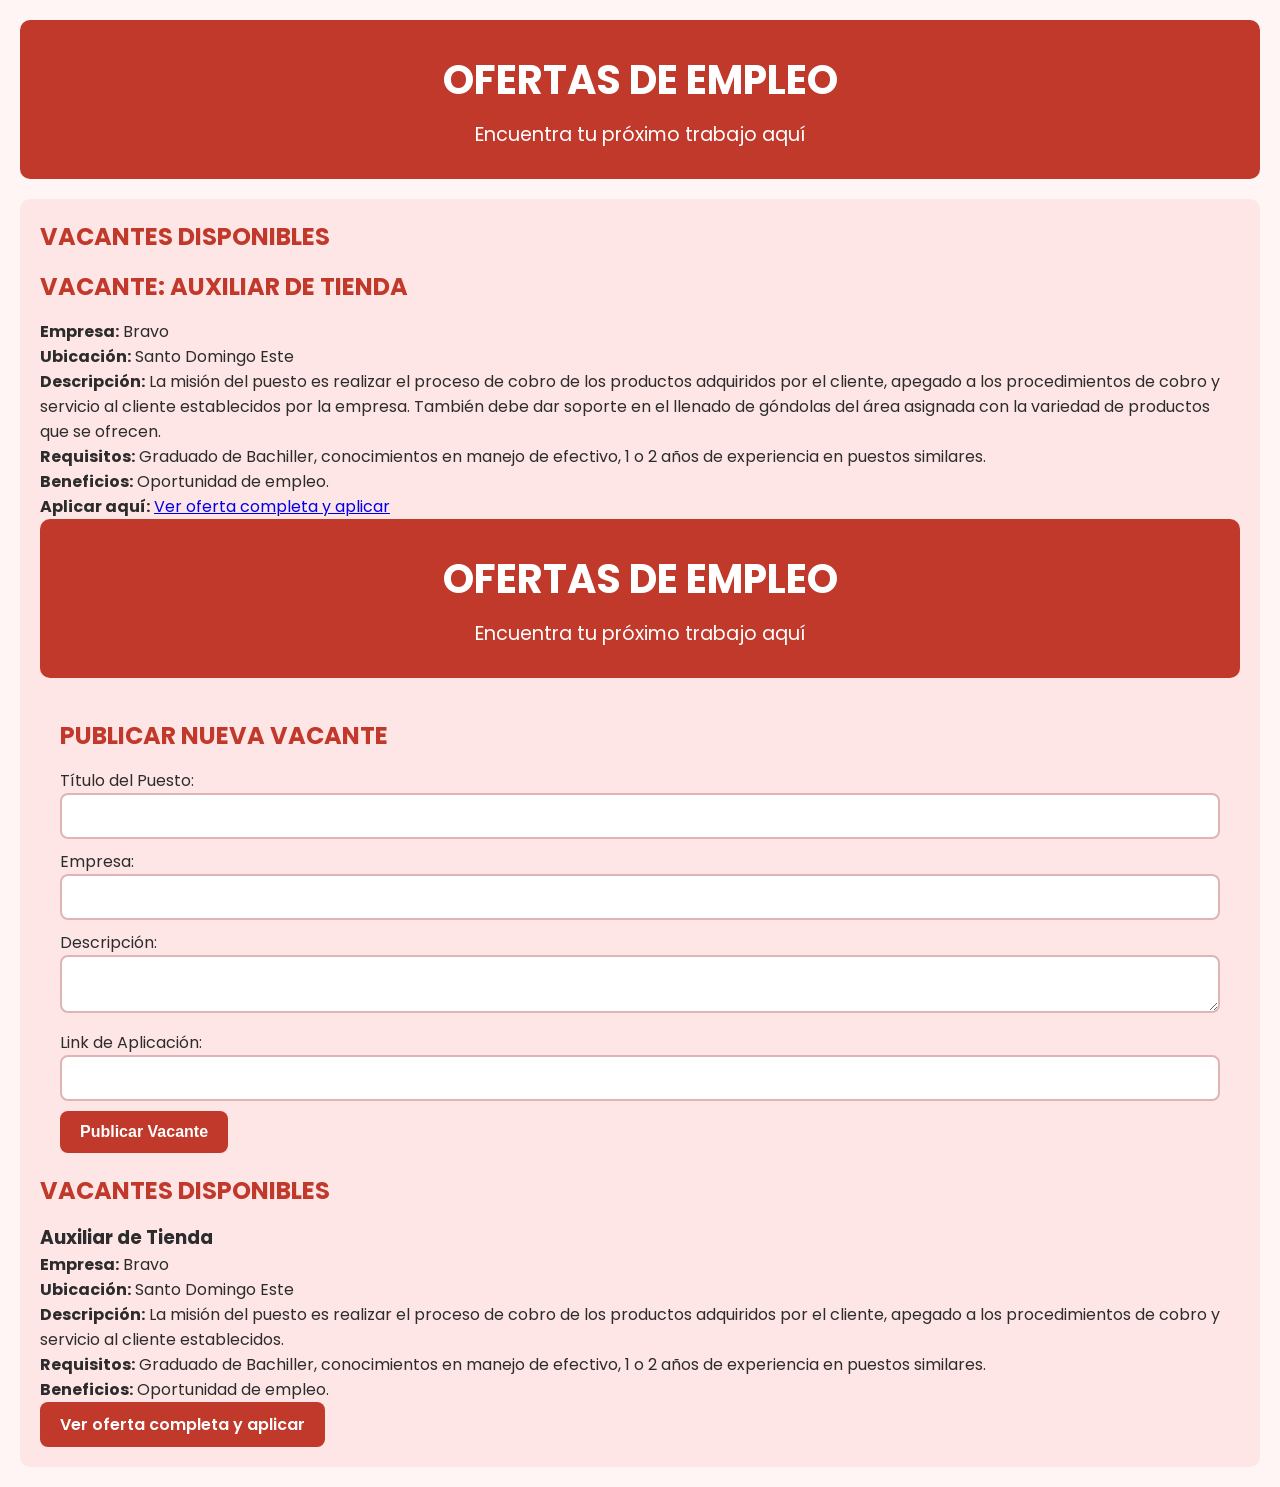
==== index.html @ 88a21c31 "Refactor index.html structure and job posting script" ====
<!-- index.html -->
<!DOCTYPE html>
<html lang="es">
<head><link href="https://fonts.googleapis.com/css2?family=Poppins:wght@400;600;700&display=swap" rel="stylesheet"
     crossorigin="anonymous"></script>
  <meta charset="UTF-8">
  <meta name="viewport" content="width=device-width, initial-scale=1.0:""
  </title>
  <link rel="stylesheet" href="styles.css">
</head>
<script>
  const form = document.getElementById('vacante-form');
  const listado = document.getElementById('vacantes-publicadas');

  form.addEventListener('submit', function(e) {
    e.preventDefault();

    const titulo = document.getElementById('titulo').value;
    const empresa = document.getElementById('empresa').value;
    const descripcion = document.getElementById('descripcion').value;
    const link = document.getElementById('link').value;

    const vacanteHTML = `
      <div class="job fade-in">
        <h3>${titulo.toUpperCase()}</h3>
        <h4>${empresa}</h4>
        <p>${descripcion}</p>
        <a href="${link}" class="btn-link" target="_blank">Aplicar Ahora</a>
      </div>
    `;

    listado.innerHTML += vacanteHTML;
    form.reset();
  });
</script>

<body>
  <header>
    <h1>Ofertas de EMPLEO</h1>
    <p>Encuentra tu próximo trabajo aquí</p>
  </header>

  <main>
    <section id="job-listings">
      <!-- Aquí se mostrarán las ofertas -->
    </section>

    <section id="add-job">
     
      <section id="publicar-vacante">
  
  
  </form>
</section>

<section id="vacantes-publicadas">
  <h2>VACANTES DISPONIBLES</h2>
  <!-- Aquí se mostrarán las vacantes -->
</section>
<head><script async src="https://pagead2.googlesyndication.com/pagead/js/adsbygoogle.js?client=ca-pub-4919733211261456"
     crossorigin="anonymous"></script>
    </head>
<section class="oferta-empleo">
  <h2>Vacante: Auxiliar de Tienda</h2>
  <p><strong>Empresa:</strong> Bravo</p>
  <p><strong>Ubicación:</strong> Santo Domingo Este</p>
  <p><strong>Descripción:</strong> La misión del puesto es realizar el proceso de cobro de los productos adquiridos por el cliente, apegado a los procedimientos de cobro y servicio al cliente establecidos por la empresa. También debe dar soporte en el llenado de góndolas del área asignada con la variedad de productos que se ofrecen.</p>
  <p><strong>Requisitos:</strong> Graduado de Bachiller, conocimientos en manejo de efectivo, 1 o 2 años de experiencia en puestos similares.</p>
  <p><strong>Beneficios:</strong> Oportunidad de empleo.</p>
  <p><strong>Aplicar aquí:</strong> 
    <a href="https://supermercadosbravo.talentclue.com/es/node/add/cv/job/118544010/company/21487749/4590?clicked_button=apply_manually" target="_blank">
      Ver oferta completa y aplicar
    </a>
  </p>
</section>
<!DOCTYPE html>
<html lang="es">
<head>
  <meta charset="UTF-8">
  <meta name="viewport" content="width=device-width, initial-scale=1.0">
  <title>Ofertas de Empleo - Tu Temple Ord</title>
  <link href="https://fonts.googleapis.com/css2?family=Poppins:wght@400;600;700&display=swap" rel="stylesheet" crossorigin="anonymous">
  <link rel="stylesheet" href="styles.css">
  <script async src="https://pagead2.googlesyndication.com/pagead/js/adsbygoogle.js?client=ca-pub-4919733211261456" crossorigin="anonymous"></script>
</head>

<body>
  <header>
    <h1>Ofertas de EMPLEO</h1>
    <p>Encuentra tu próximo trabajo aquí</p>
  </header>

  <main>
    <section id="job-listings"></section>

    <section id="add-job">
      <section id="publicar-vacante">
        <h2>Publicar Nueva Vacante</h2>
        <form id="vacante-form">
          <label for="titulo">Título del Puesto:</label>
          <input type="text" id="titulo" required>
          
          <label for="empresa">Empresa:</label>
          <input type="text" id="empresa" required>
          
          <label for="descripcion">Descripción:</label>
          <textarea id="descripcion" required></textarea>
          
          <label for="link">Link de Aplicación:</label>
          <input type="url" id="link" required>
          
          <button type="submit">Publicar Vacante</button>
        </form>
      </section>
    </section>

    <section id="vacantes-publicadas">
      <h2>VACANTES DISPONIBLES</h2>
      
      <article class="oferta-empleo">
        <h3>Auxiliar de Tienda</h3>
        <p><strong>Empresa:</strong> Bravo</p>
        <p><strong>Ubicación:</strong> Santo Domingo Este</p>
        <p><strong>Descripción:</strong> La misión del puesto es realizar el proceso de cobro de los productos adquiridos por el cliente, apegado a los procedimientos de cobro y servicio al cliente establecidos.</p>
        <p><strong>Requisitos:</strong> Graduado de Bachiller, conocimientos en manejo de efectivo, 1 o 2 años de experiencia en puestos similares.</p>
        <p><strong>Beneficios:</strong> Oportunidad de empleo.</p>
        <p>
          <a href="https://supermercadosbravo.talentclue.com/es/node/add/cv/job/118544010/company/21487749/4590?clicked_button=apply_manually" class="btn-link" target="_blank">Ver oferta completa y aplicar</a>
        </p>
      </article>
    </section>
  </main>

  <script>
    const form = document.getElementById('vacante-form');
    const listado = document.getElementById('vacantes-publicadas');

    form.addEventListener('submit', function(e) {
      e.preventDefault();

      const titulo = document.getElementById('titulo').value;
      const empresa = document.getElementById('empresa').value;
      const descripcion = document.getElementById('descripcion').value;
      const link = document.getElementById('link').value;

      const vacanteHTML = `
        <article class="oferta-empleo fade-in">
          <h3>${titulo.toUpperCase()}</h3>
          <h4>${empresa}</h4>
          <p>${descripcion}</p>
          <a href="${link}" class="btn-link" target="_blank">Aplicar Ahora</a>
        </article>
      `;

      listado.innerHTML += vacanteHTML;
      form.reset();
    });
  </script>
</body>
</html>
---- styles.css ----
/* styles.css */

/* Reset básico */
* {
  box-sizing: border-box;
  margin: 0;
  padding: 0;
}

body {
  font-family: 'Poppins', sans-serif;
  background: #fff5f5;
  color: #2c2c2c;
  padding: 20px;
}

/* Encabezado */
header {
  background: #c0392b;
  color: white;
  padding: 30px 20px;
  text-align: center;
  border-radius: 10px;
  margin-bottom: 20px;
}

header h1 {
  font-size: 2.5em;
  text-transform: uppercase;
  margin-bottom: 10px;
  font-weight: 700;
}

header p {
  font-size: 1.2em;
  font-weight: 400;
}

/* Sección de búsqueda */
#search {
  margin-bottom: 20px;
}

#search input {
  width: 100%;
  padding: 12px;
  font-size: 1em;
  border: 2px solid #c0392b;
  border-radius: 8px;
}

/* Ofertas de empleo */
#job-listings .job {
  background: white;
  padding: 20px;
  margin-bottom: 15px;
  border-left: 6px solid #e74c3c;
  border-radius: 8px;
  box-shadow: 0 2px 5px rgba(0,0,0,0.1);
}

.job h3 {
  text-transform: uppercase;
  color: #c0392b;
  margin-bottom: 5px;
  font-weight: 600;
}

.job h4 {
  font-weight: 600;
  color: #e74c3c;
  margin-bottom: 10px;
}

.job p {
  font-size: 0.95em;
  line-height: 1.5;
}

/* Botón eliminar */
.delete-btn {
  background: #e74c3c;
  color: white;
  border: none;
  padding: 8px 12px;
  margin-top: 10px;
  border-radius: 5px;
  cursor: pointer;
}

/* Formulario */
#add-job {
  background: #ffe6e6;
  padding: 20px;
  border-radius: 10px;
}

#add-job h2 {
  text-transform: uppercase;
  margin-bottom: 15px;
  color: #c0392b;
  font-weight: 700;
}

form input, form textarea {
  width: 100%;
  padding: 12px;
  margin-bottom: 10px;
  border: 2px solid #e0b4b4;
  border-radius: 8px;
  font-size: 1em;
}

form button {
  background: #c0392b;
  color: white;
  border: none;
  padding: 12px 20px;
  font-size: 1em;
  border-radius: 8px;
  cursor: pointer;
  font-weight: 600;
}

/* Responsive para móviles */
@media (max-width: 600px) {
  header h1 {
    font-size: 2em;
  }

  form button {
    width: 100%;
  }

  .job {
    padding: 15px;
  }
}
.btn-link {
  display: inline-block;
  background: #c0392b;
  color: white;
  padding: 10px 20px;
  text-decoration: none;
  border-radius: 8px;
  font-weight: 600;
  transition: background 0.3s ease;
}

.btn-link:hover {
  background: #e74c3c;
}
---- styles.css ----
/* styles.css */

/* Reset básico */
* {
  box-sizing: border-box;
  margin: 0;
  padding: 0;
}

body {
  font-family: 'Poppins', sans-serif;
  background: #fff5f5;
  color: #2c2c2c;
  padding: 20px;
}

/* Encabezado */
header {
  background: #c0392b;
  color: white;
  padding: 30px 20px;
  text-align: center;
  border-radius: 10px;
  margin-bottom: 20px;
}

header h1 {
  font-size: 2.5em;
  text-transform: uppercase;
  margin-bottom: 10px;
  font-weight: 700;
}

header p {
  font-size: 1.2em;
  font-weight: 400;
}

/* Sección de búsqueda */
#search {
  margin-bottom: 20px;
}

#search input {
  width: 100%;
  padding: 12px;
  font-size: 1em;
  border: 2px solid #c0392b;
  border-radius: 8px;
}

/* Ofertas de empleo */
#job-listings .job {
  background: white;
  padding: 20px;
  margin-bottom: 15px;
  border-left: 6px solid #e74c3c;
  border-radius: 8px;
  box-shadow: 0 2px 5px rgba(0,0,0,0.1);
}

.job h3 {
  text-transform: uppercase;
  color: #c0392b;
  margin-bottom: 5px;
  font-weight: 600;
}

.job h4 {
  font-weight: 600;
  color: #e74c3c;
  margin-bottom: 10px;
}

.job p {
  font-size: 0.95em;
  line-height: 1.5;
}

/* Botón eliminar */
.delete-btn {
  background: #e74c3c;
  color: white;
  border: none;
  padding: 8px 12px;
  margin-top: 10px;
  border-radius: 5px;
  cursor: pointer;
}

/* Formulario */
#add-job {
  background: #ffe6e6;
  padding: 20px;
  border-radius: 10px;
}

#add-job h2 {
  text-transform: uppercase;
  margin-bottom: 15px;
  color: #c0392b;
  font-weight: 700;
}

form input, form textarea {
  width: 100%;
  padding: 12px;
  margin-bottom: 10px;
  border: 2px solid #e0b4b4;
  border-radius: 8px;
  font-size: 1em;
}

form button {
  background: #c0392b;
  color: white;
  border: none;
  padding: 12px 20px;
  font-size: 1em;
  border-radius: 8px;
  cursor: pointer;
  font-weight: 600;
}

/* Responsive para móviles */
@media (max-width: 600px) {
  header h1 {
    font-size: 2em;
  }

  form button {
    width: 100%;
  }

  .job {
    padding: 15px;
  }
}
.btn-link {
  display: inline-block;
  background: #c0392b;
  color: white;
  padding: 10px 20px;
  text-decoration: none;
  border-radius: 8px;
  font-weight: 600;
  transition: background 0.3s ease;
}

.btn-link:hover {
  background: #e74c3c;
}
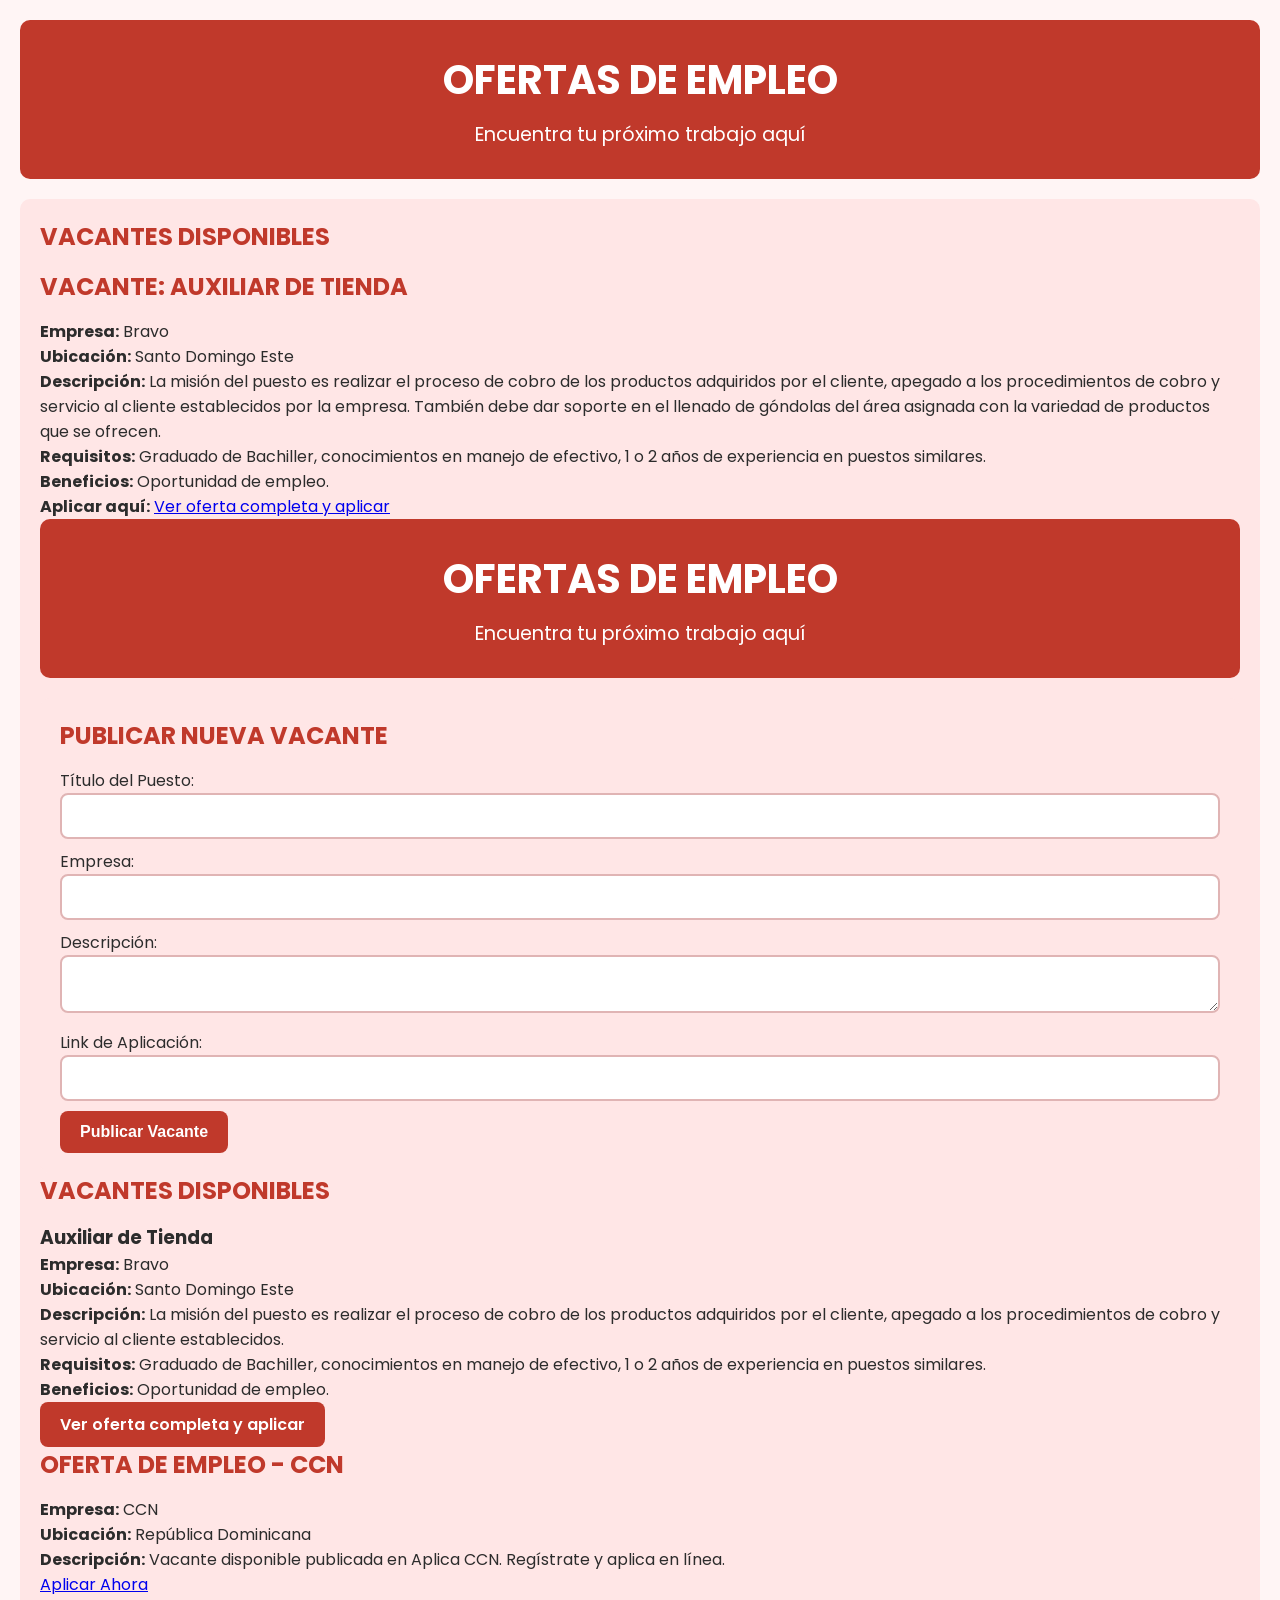
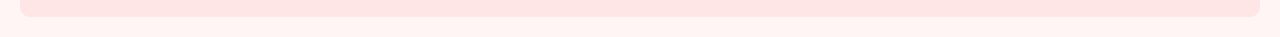
==== commit 4053c47d: "Refactor index.html for job listings and forms" ====
--- a/index.html
+++ b/index.html
@@ -158,3 +158,12 @@
   </script>
 </body>
 </html>
+<div class="job-card">
+  <h2>Oferta de Empleo - CCN</h2>
+  <p><strong>Empresa:</strong> CCN</p>
+  <p><strong>Ubicación:</strong> República Dominicana</p>
+  <p><strong>Descripción:</strong> Vacante disponible publicada en Aplica CCN. Regístrate y aplica en línea.</p>
+  <a href="https://aplicaccn.com/registrarme/884eacd4-cfbd-4e97-b417-3904fed09764" target="_blank" class="apply-button">
+    Aplicar Ahora
+  </a>
+</div>
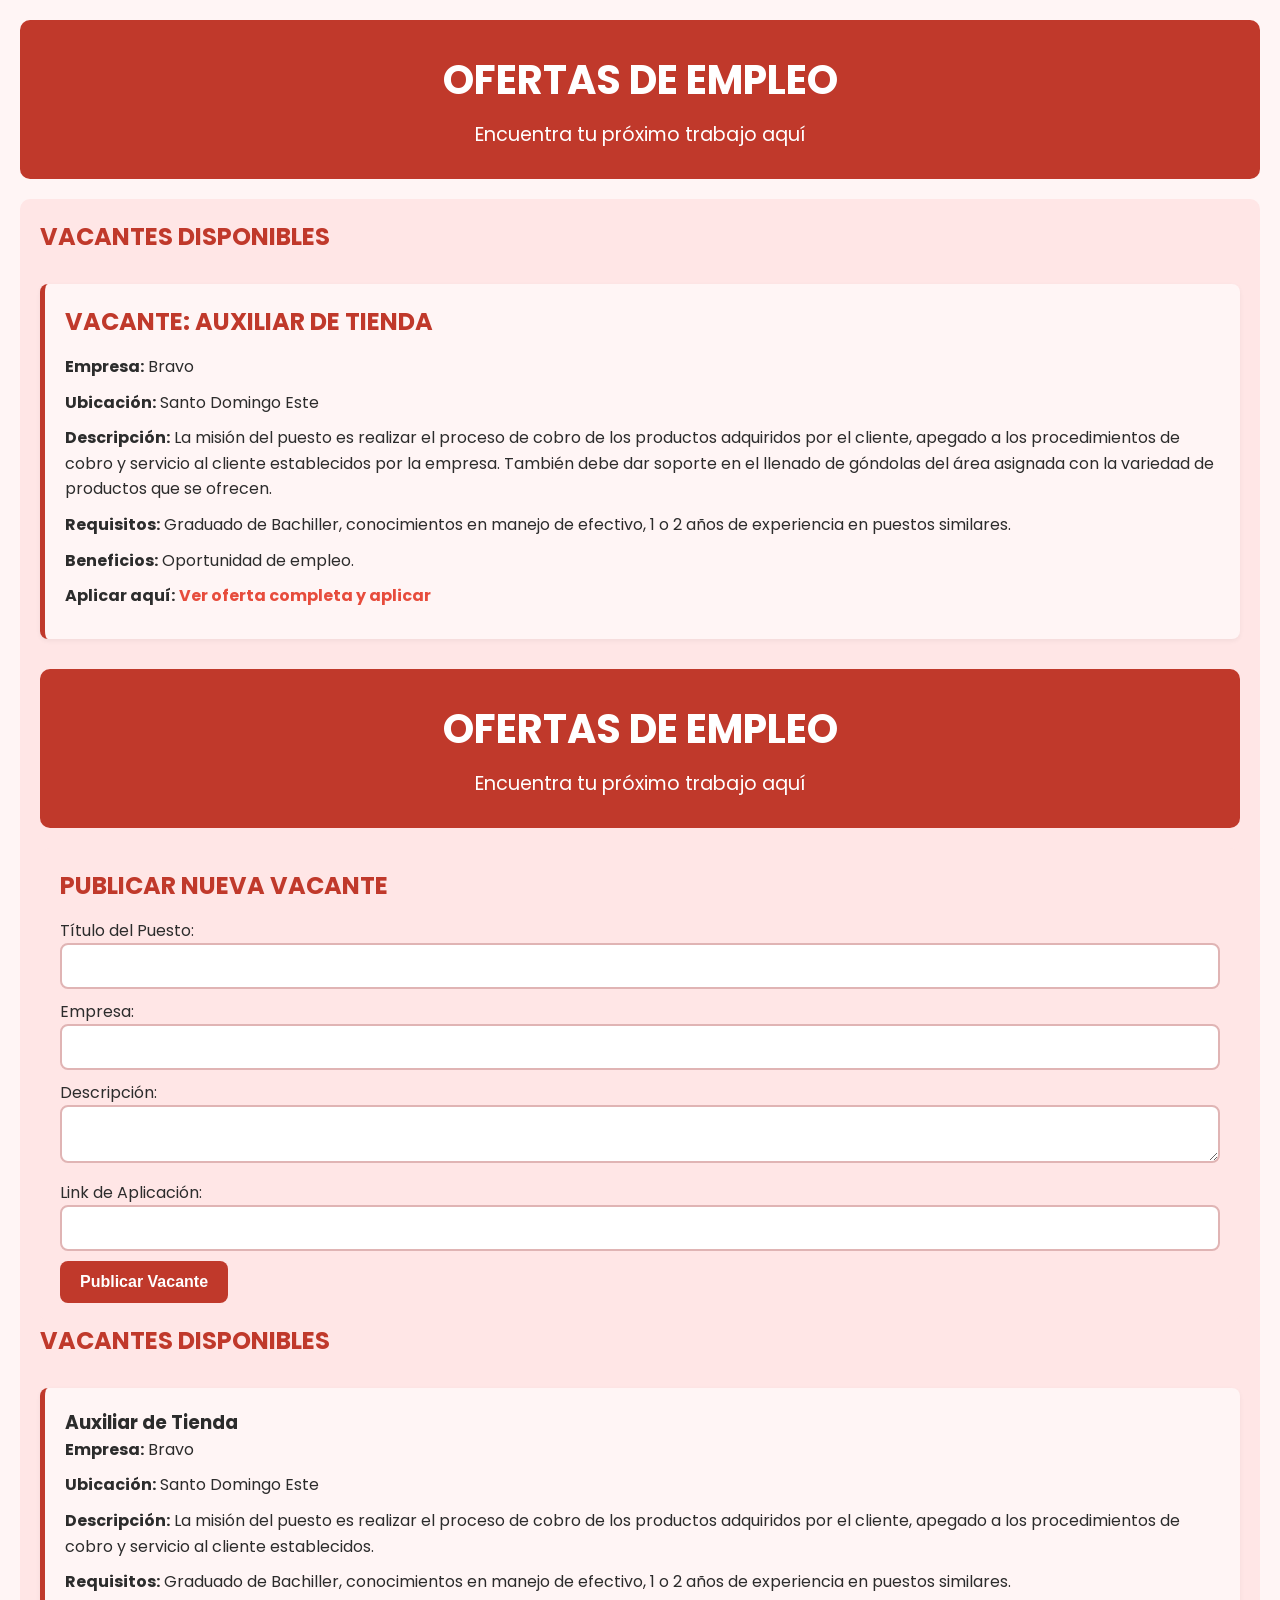
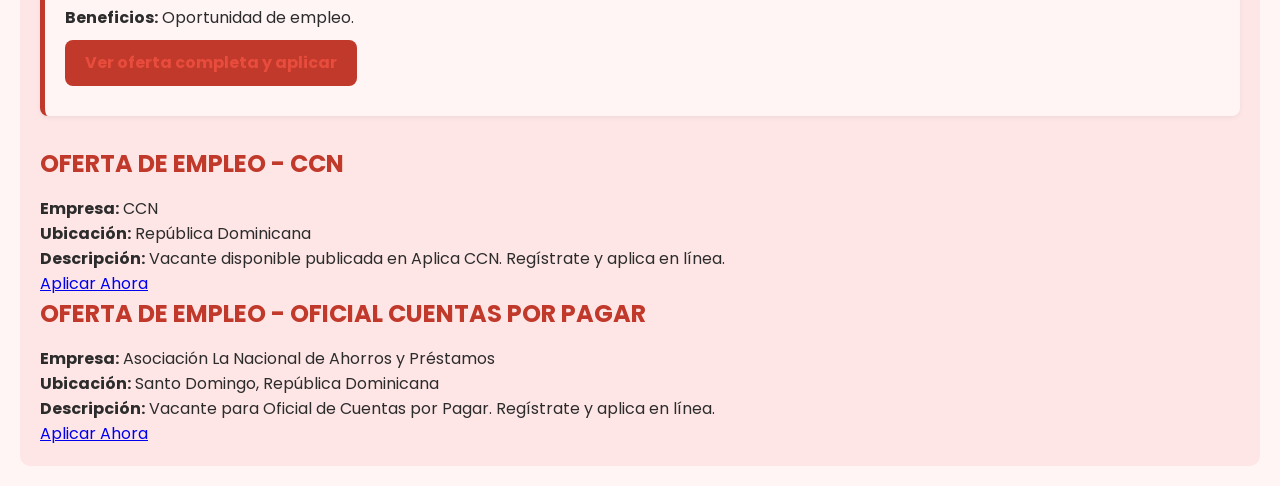
==== commit d7c65a81: "Refactor index.html structure and content" ====
--- a/index.html
+++ b/index.html
@@ -166,4 +166,14 @@
   <a href="https://aplicaccn.com/registrarme/884eacd4-cfbd-4e97-b417-3904fed09764" target="_blank" class="apply-button">
     Aplicar Ahora
   </a>
+</div><div class="job-card">
+  <h2>Oferta de Empleo - Oficial Cuentas por Pagar</h2>
+  <p><strong>Empresa:</strong> Asociación La Nacional de Ahorros y Préstamos</p>
+  <p><strong>Ubicación:</strong> Santo Domingo, República Dominicana</p>
+  <p><strong>Descripción:</strong> Vacante para Oficial de Cuentas por Pagar. Regístrate y aplica en línea.</p>
+  <a href="https://lanacional.talentclue.com/es/node/add/cv/job/126387554/company/6132302/4590?clicked_button=apply_manually" target="_blank" class="apply-button">
+    Aplicar Ahora
+  </a>
 </div>
+
+         
--- a/styles.css
+++ b/styles.css
@@ -1,3 +1,5 @@
+
+
 /* styles.css */
 
 /* Reset básico */
@@ -150,4 +152,34 @@
 .btn-link:hover {
   background: #e74c3c;
 }
+.oferta-empleo {
+  background-color: #fff5f5;
+  border-left: 5px solid #c0392b;
+  padding: 20px;
+  margin: 30px 0;
+  border-radius: 8px;
+  font-family: 'Poppins', sans-serif;
+  box-shadow: 0 2px 5px rgba(0,0,0,0.05);
+}
 
+.oferta-empleo h2 {
+  color: #c0392b;
+  text-transform: uppercase;
+  margin-bottom: 10px;
+}
+
+.oferta-empleo p {
+  margin-bottom: 10px;
+  line-height: 1.6;
+}
+
+.oferta-empleo a {
+  color: #e74c3c;
+  font-weight: bold;
+  text-decoration: none;
+}
+
+.oferta-empleo a:hover {
+  text-decoration: underline;
+}
+
--- a/styles.css
+++ b/styles.css
@@ -1,3 +1,5 @@
+
+
 /* styles.css */
 
 /* Reset básico */
@@ -150,4 +152,34 @@
 .btn-link:hover {
   background: #e74c3c;
 }
+.oferta-empleo {
+  background-color: #fff5f5;
+  border-left: 5px solid #c0392b;
+  padding: 20px;
+  margin: 30px 0;
+  border-radius: 8px;
+  font-family: 'Poppins', sans-serif;
+  box-shadow: 0 2px 5px rgba(0,0,0,0.05);
+}
 
+.oferta-empleo h2 {
+  color: #c0392b;
+  text-transform: uppercase;
+  margin-bottom: 10px;
+}
+
+.oferta-empleo p {
+  margin-bottom: 10px;
+  line-height: 1.6;
+}
+
+.oferta-empleo a {
+  color: #e74c3c;
+  font-weight: bold;
+  text-decoration: none;
+}
+
+.oferta-empleo a:hover {
+  text-decoration: underline;
+}
+
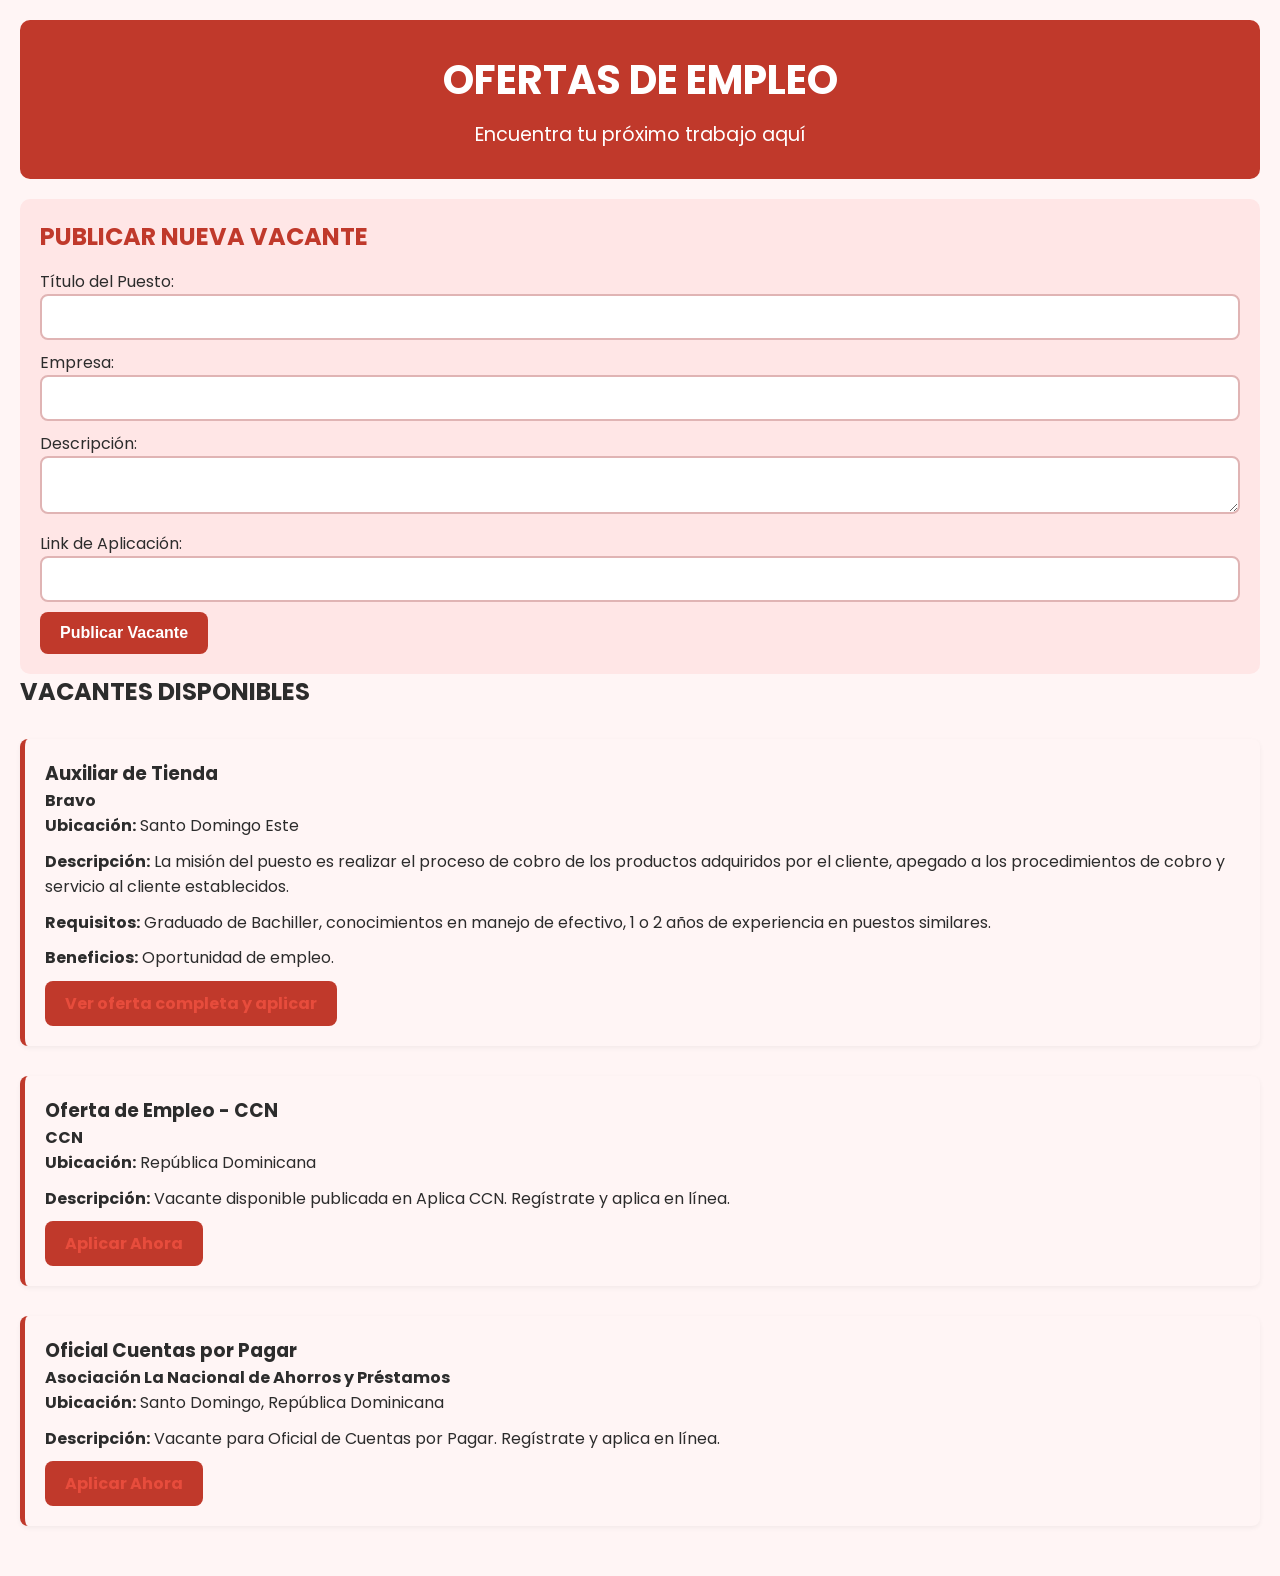
==== commit bf5ebae4: "Corregir errores de HTML: eliminar duplicados, cerrar etiquetas, limpiar estructura" ====
--- a/index.html
+++ b/index.html
@@ -1,179 +1,97 @@
-<!-- index.html -->
-<!DOCTYPE html>
-<html lang="es">
-<head><link href="https://fonts.googleapis.com/css2?family=Poppins:wght@400;600;700&display=swap" rel="stylesheet"
-     crossorigin="anonymous"></script>
-  <meta charset="UTF-8">
-  <meta name="viewport" content="width=device-width, initial-scale=1.0:""
-  </title>
-  <link rel="stylesheet" href="styles.css">
-</head>
-<script>
-  const form = document.getElementById('vacante-form');
-  const listado = document.getElementById('vacantes-publicadas');
-
-  form.addEventListener('submit', function(e) {
-    e.preventDefault();
-
-    const titulo = document.getElementById('titulo').value;
-    const empresa = document.getElementById('empresa').value;
-    const descripcion = document.getElementById('descripcion').value;
-    const link = document.getElementById('link').value;
-
-    const vacanteHTML = `
-      <div class="job fade-in">
-        <h3>${titulo.toUpperCase()}</h3>
-        <h4>${empresa}</h4>
-        <p>${descripcion}</p>
-        <a href="${link}" class="btn-link" target="_blank">Aplicar Ahora</a>
-      </div>
-    `;
-
-    listado.innerHTML += vacanteHTML;
-    form.reset();
-  });
-</script>
-
-<body>
-  <header>
-    <h1>Ofertas de EMPLEO</h1>
-    <p>Encuentra tu próximo trabajo aquí</p>
-  </header>
-
-  <main>
-    <section id="job-listings">
-      <!-- Aquí se mostrarán las ofertas -->
-    </section>
-
-    <section id="add-job">
-     
-      <section id="publicar-vacante">
-  
-  
-  </form>
-</section>
-
-<section id="vacantes-publicadas">
-  <h2>VACANTES DISPONIBLES</h2>
-  <!-- Aquí se mostrarán las vacantes -->
-</section>
-<head><script async src="https://pagead2.googlesyndication.com/pagead/js/adsbygoogle.js?client=ca-pub-4919733211261456"
-     crossorigin="anonymous"></script>
-    </head>
-<section class="oferta-empleo">
-  <h2>Vacante: Auxiliar de Tienda</h2>
-  <p><strong>Empresa:</strong> Bravo</p>
-  <p><strong>Ubicación:</strong> Santo Domingo Este</p>
-  <p><strong>Descripción:</strong> La misión del puesto es realizar el proceso de cobro de los productos adquiridos por el cliente, apegado a los procedimientos de cobro y servicio al cliente establecidos por la empresa. También debe dar soporte en el llenado de góndolas del área asignada con la variedad de productos que se ofrecen.</p>
-  <p><strong>Requisitos:</strong> Graduado de Bachiller, conocimientos en manejo de efectivo, 1 o 2 años de experiencia en puestos similares.</p>
-  <p><strong>Beneficios:</strong> Oportunidad de empleo.</p>
-  <p><strong>Aplicar aquí:</strong> 
-    <a href="https://supermercadosbravo.talentclue.com/es/node/add/cv/job/118544010/company/21487749/4590?clicked_button=apply_manually" target="_blank">
-      Ver oferta completa y aplicar
-    </a>
-  </p>
-</section>
-<!DOCTYPE html>
-<html lang="es">
-<head>
-  <meta charset="UTF-8">
-  <meta name="viewport" content="width=device-width, initial-scale=1.0">
-  <title>Ofertas de Empleo - Tu Temple Ord</title>
-  <link href="https://fonts.googleapis.com/css2?family=Poppins:wght@400;600;700&display=swap" rel="stylesheet" crossorigin="anonymous">
-  <link rel="stylesheet" href="styles.css">
-  <script async src="https://pagead2.googlesyndication.com/pagead/js/adsbygoogle.js?client=ca-pub-4919733211261456" crossorigin="anonymous"></script>
-</head>
-
-<body>
-  <header>
-    <h1>Ofertas de EMPLEO</h1>
-    <p>Encuentra tu próximo trabajo aquí</p>
-  </header>
-
-  <main>
-    <section id="job-listings"></section>
-
-    <section id="add-job">
-      <section id="publicar-vacante">
-        <h2>Publicar Nueva Vacante</h2>
-        <form id="vacante-form">
-          <label for="titulo">Título del Puesto:</label>
-          <input type="text" id="titulo" required>
-          
-          <label for="empresa">Empresa:</label>
-          <input type="text" id="empresa" required>
-          
-          <label for="descripcion">Descripción:</label>
-          <textarea id="descripcion" required></textarea>
-          
-          <label for="link">Link de Aplicación:</label>
-          <input type="url" id="link" required>
-          
-          <button type="submit">Publicar Vacante</button>
-        </form>
-      </section>
-    </section>
-
-    <section id="vacantes-publicadas">
-      <h2>VACANTES DISPONIBLES</h2>
-      
-      <article class="oferta-empleo">
-        <h3>Auxiliar de Tienda</h3>
-        <p><strong>Empresa:</strong> Bravo</p>
-        <p><strong>Ubicación:</strong> Santo Domingo Este</p>
-        <p><strong>Descripción:</strong> La misión del puesto es realizar el proceso de cobro de los productos adquiridos por el cliente, apegado a los procedimientos de cobro y servicio al cliente establecidos.</p>
-        <p><strong>Requisitos:</strong> Graduado de Bachiller, conocimientos en manejo de efectivo, 1 o 2 años de experiencia en puestos similares.</p>
-        <p><strong>Beneficios:</strong> Oportunidad de empleo.</p>
-        <p>
-          <a href="https://supermercadosbravo.talentclue.com/es/node/add/cv/job/118544010/company/21487749/4590?clicked_button=apply_manually" class="btn-link" target="_blank">Ver oferta completa y aplicar</a>
-        </p>
-      </article>
-    </section>
-  </main>
-
-  <script>
-    const form = document.getElementById('vacante-form');
-    const listado = document.getElementById('vacantes-publicadas');
-
-    form.addEventListener('submit', function(e) {
-      e.preventDefault();
-
-      const titulo = document.getElementById('titulo').value;
-      const empresa = document.getElementById('empresa').value;
-      const descripcion = document.getElementById('descripcion').value;
-      const link = document.getElementById('link').value;
-
-      const vacanteHTML = `
-        <article class="oferta-empleo fade-in">
-          <h3>${titulo.toUpperCase()}</h3>
-          <h4>${empresa}</h4>
-          <p>${descripcion}</p>
-          <a href="${link}" class="btn-link" target="_blank">Aplicar Ahora</a>
-        </article>
-      `;
-
-      listado.innerHTML += vacanteHTML;
-      form.reset();
-    });
-  </script>
-</body>
-</html>
-<div class="job-card">
-  <h2>Oferta de Empleo - CCN</h2>
-  <p><strong>Empresa:</strong> CCN</p>
-  <p><strong>Ubicación:</strong> República Dominicana</p>
-  <p><strong>Descripción:</strong> Vacante disponible publicada en Aplica CCN. Regístrate y aplica en línea.</p>
-  <a href="https://aplicaccn.com/registrarme/884eacd4-cfbd-4e97-b417-3904fed09764" target="_blank" class="apply-button">
-    Aplicar Ahora
-  </a>
-</div><div class="job-card">
-  <h2>Oferta de Empleo - Oficial Cuentas por Pagar</h2>
-  <p><strong>Empresa:</strong> Asociación La Nacional de Ahorros y Préstamos</p>
-  <p><strong>Ubicación:</strong> Santo Domingo, República Dominicana</p>
-  <p><strong>Descripción:</strong> Vacante para Oficial de Cuentas por Pagar. Regístrate y aplica en línea.</p>
-  <a href="https://lanacional.talentclue.com/es/node/add/cv/job/126387554/company/6132302/4590?clicked_button=apply_manually" target="_blank" class="apply-button">
-    Aplicar Ahora
-  </a>
-</div>
-
-         
+<!DOCTYPE html>
+<html lang="es">
+<head>
+  <meta charset="UTF-8">
+  <meta name="viewport" content="width=device-width, initial-scale=1.0">
+  <title>Ofertas de Empleo - Tu Temple Ord</title>
+  <link href="https://fonts.googleapis.com/css2?family=Poppins:wght@400;600;700&display=swap" rel="stylesheet" crossorigin="anonymous">
+  <link rel="stylesheet" href="styles.css">
+  <script async src="https://pagead2.googlesyndication.com/pagead/js/adsbygoogle.js?client=ca-pub-4919733211261456" crossorigin="anonymous"></script>
+</head>
+
+<body>
+  <header>
+    <h1>Ofertas de EMPLEO</h1>
+    <p>Encuentra tu próximo trabajo aquí</p>
+  </header>
+
+  <main>
+    <section id="add-job">
+      <section id="publicar-vacante">
+        <h2>Publicar Nueva Vacante</h2>
+        <form id="vacante-form">
+          <label for="titulo">Título del Puesto:</label>
+          <input type="text" id="titulo" required>
+          
+          <label for="empresa">Empresa:</label>
+          <input type="text" id="empresa" required>
+          
+          <label for="descripcion">Descripción:</label>
+          <textarea id="descripcion" required></textarea>
+          
+          <label for="link">Link de Aplicación:</label>
+          <input type="url" id="link" required>
+          
+          <button type="submit">Publicar Vacante</button>
+        </form>
+      </section>
+    </section>
+
+    <section id="vacantes-publicadas">
+      <h2>VACANTES DISPONIBLES</h2>
+      
+      <article class="oferta-empleo">
+        <h3>Auxiliar de Tienda</h3>
+        <h4>Bravo</h4>
+        <p><strong>Ubicación:</strong> Santo Domingo Este</p>
+        <p><strong>Descripción:</strong> La misión del puesto es realizar el proceso de cobro de los productos adquiridos por el cliente, apegado a los procedimientos de cobro y servicio al cliente establecidos.</p>
+        <p><strong>Requisitos:</strong> Graduado de Bachiller, conocimientos en manejo de efectivo, 1 o 2 años de experiencia en puestos similares.</p>
+        <p><strong>Beneficios:</strong> Oportunidad de empleo.</p>
+        <a href="https://supermercadosbravo.talentclue.com/es/node/add/cv/job/118544010/company/21487749/4590?clicked_button=apply_manually" class="btn-link" target="_blank">Ver oferta completa y aplicar</a>
+      </article>
+
+      <article class="oferta-empleo">
+        <h3>Oferta de Empleo - CCN</h3>
+        <h4>CCN</h4>
+        <p><strong>Ubicación:</strong> República Dominicana</p>
+        <p><strong>Descripción:</strong> Vacante disponible publicada en Aplica CCN. Regístrate y aplica en línea.</p>
+        <a href="https://aplicaccn.com/registrarme/884eacd4-cfbd-4e97-b417-3904fed09764" target="_blank" class="btn-link">Aplicar Ahora</a>
+      </article>
+
+      <article class="oferta-empleo">
+        <h3>Oficial Cuentas por Pagar</h3>
+        <h4>Asociación La Nacional de Ahorros y Préstamos</h4>
+        <p><strong>Ubicación:</strong> Santo Domingo, República Dominicana</p>
+        <p><strong>Descripción:</strong> Vacante para Oficial de Cuentas por Pagar. Regístrate y aplica en línea.</p>
+        <a href="https://lanacional.talentclue.com/es/node/add/cv/job/126387554/company/6132302/4590?clicked_button=apply_manually" target="_blank" class="btn-link">Aplicar Ahora</a>
+      </article>
+    </section>
+  </main>
+
+  <script>
+    const form = document.getElementById('vacante-form');
+    const listado = document.getElementById('vacantes-publicadas');
+
+    form.addEventListener('submit', function(e) {
+      e.preventDefault();
+
+      const titulo = document.getElementById('titulo').value;
+      const empresa = document.getElementById('empresa').value;
+      const descripcion = document.getElementById('descripcion').value;
+      const link = document.getElementById('link').value;
+
+      const vacanteHTML = `
+        <article class="oferta-empleo fade-in">
+          <h3>${titulo.toUpperCase()}</h3>
+          <h4>${empresa}</h4>
+          <p>${descripcion}</p>
+          <a href="${link}" class="btn-link" target="_blank">Aplicar Ahora</a>
+        </article>
+      `;
+
+      listado.innerHTML += vacanteHTML;
+      form.reset();
+    });
+  </script>
+</body>
+</html>
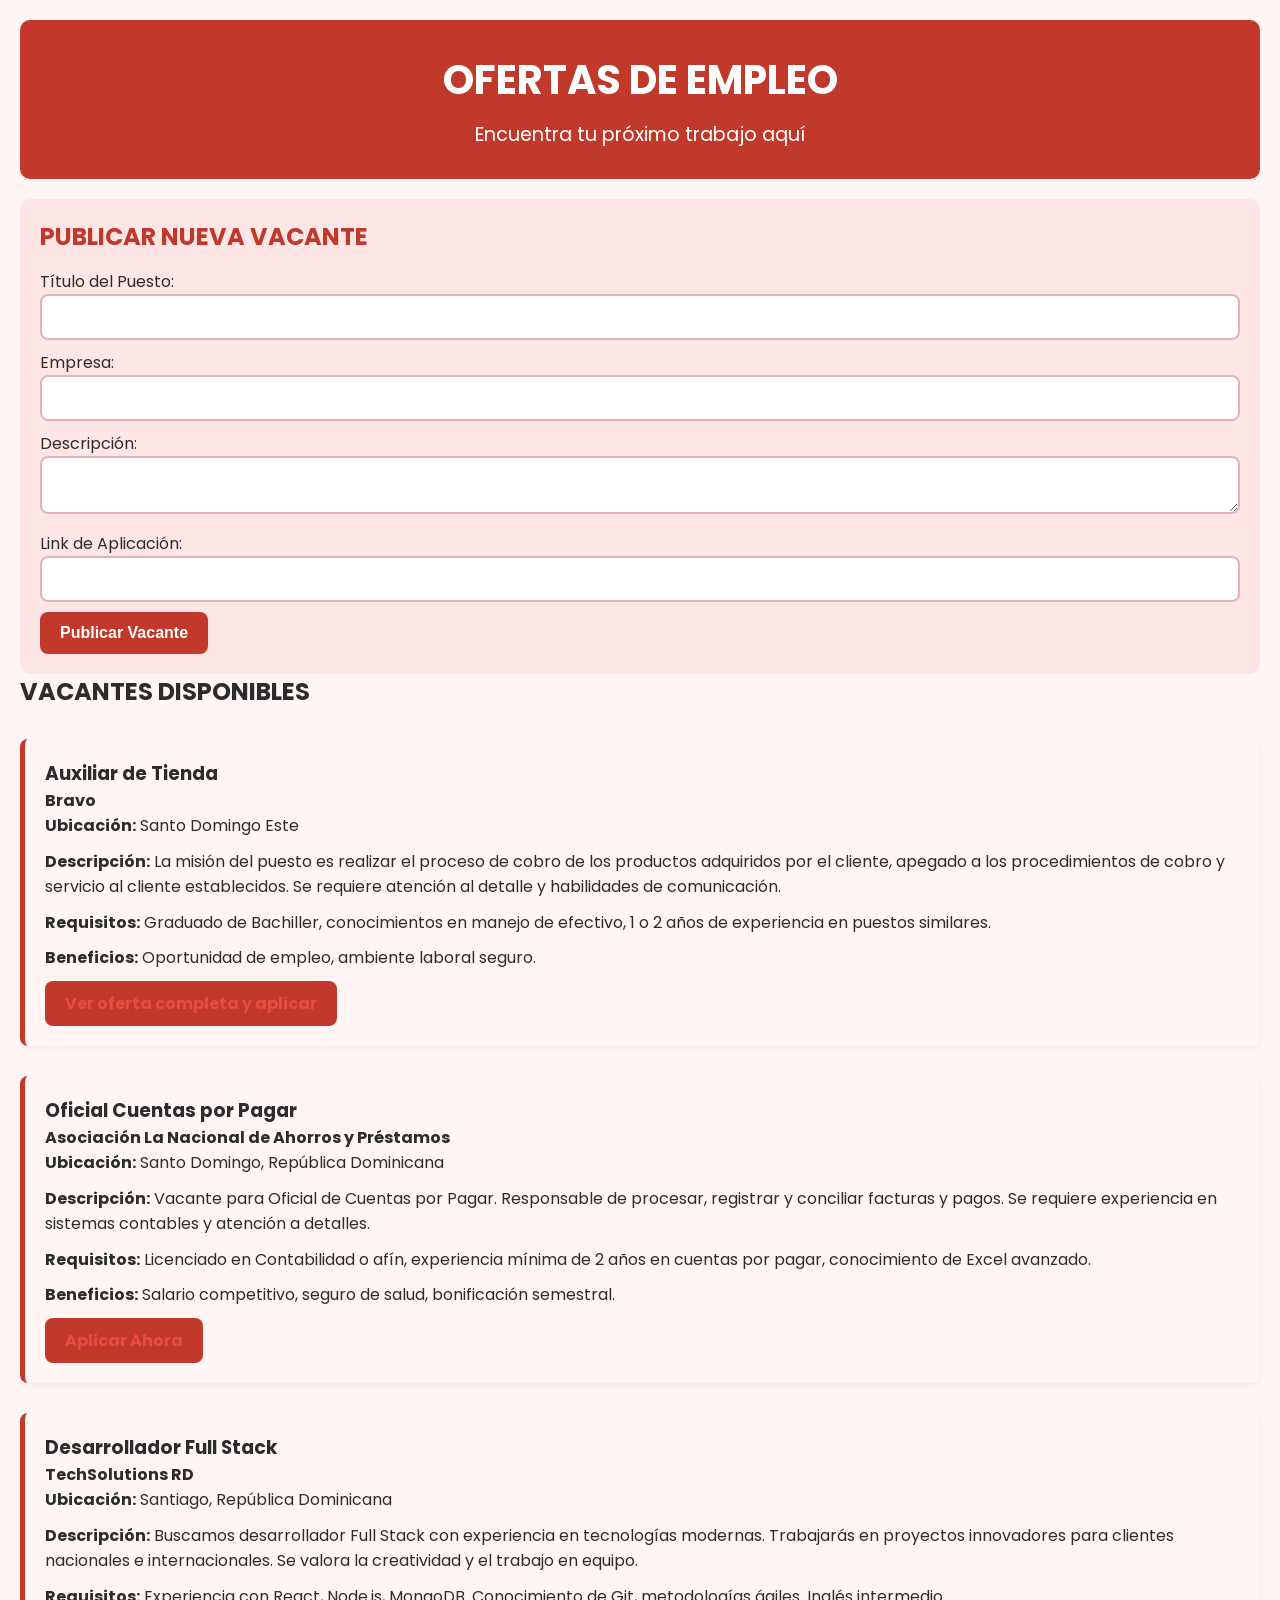
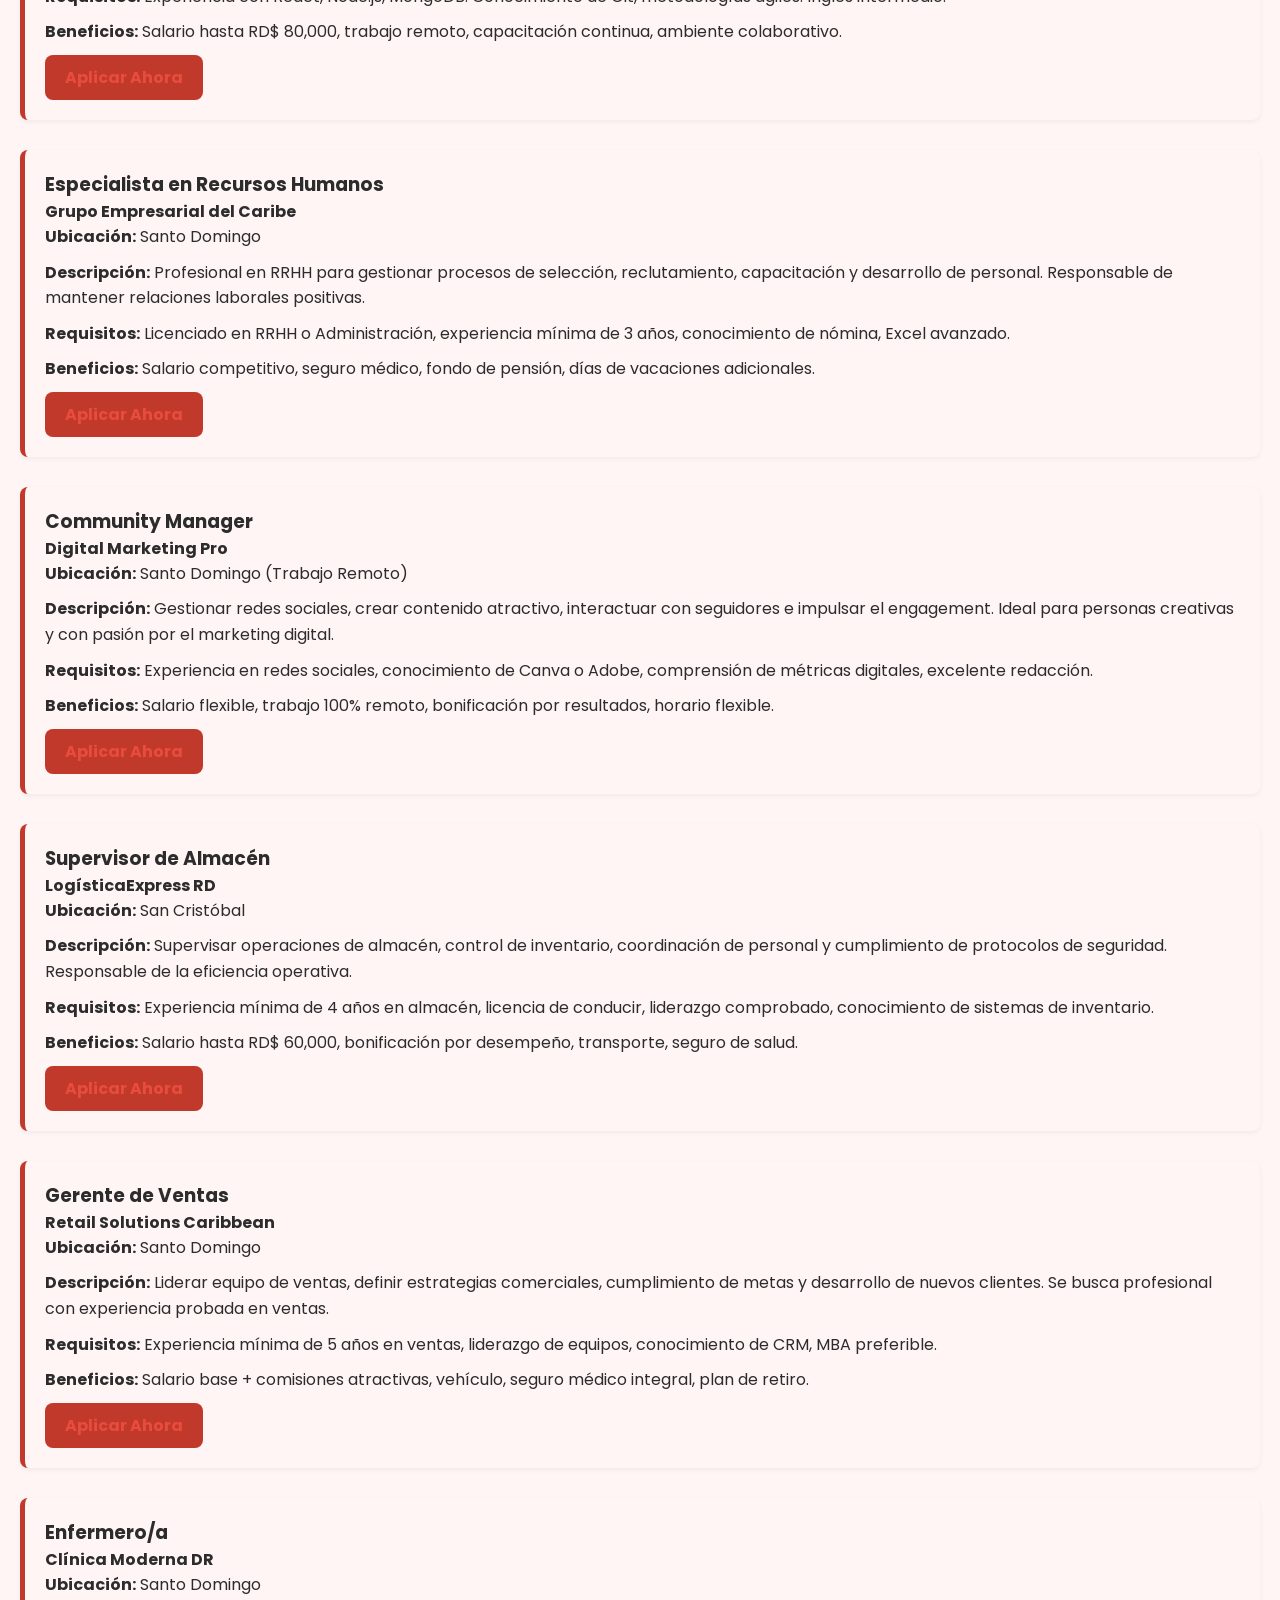
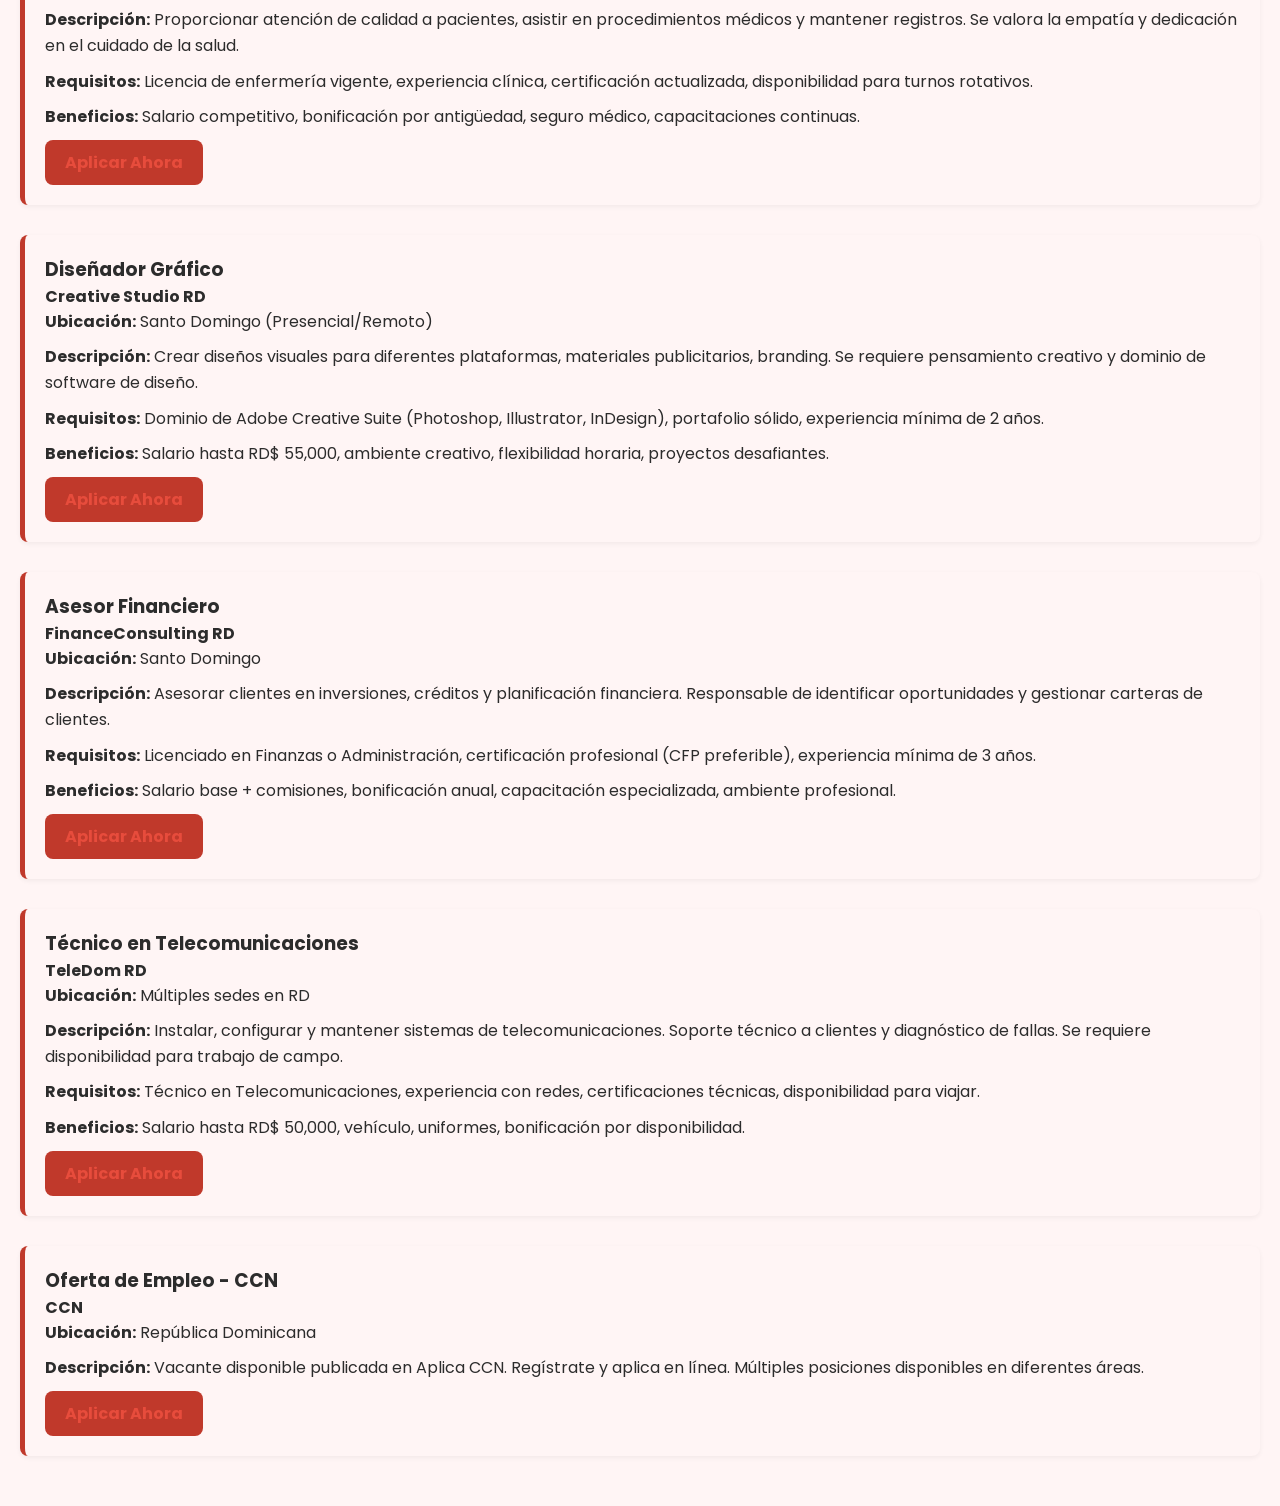
==== commit 1bafd45c: "Agregar 10 nuevas ofertas de empleo con descripciones y detalles completos" ====
--- a/index.html
+++ b/index.html
@@ -44,26 +44,118 @@
         <h3>Auxiliar de Tienda</h3>
         <h4>Bravo</h4>
         <p><strong>Ubicación:</strong> Santo Domingo Este</p>
-        <p><strong>Descripción:</strong> La misión del puesto es realizar el proceso de cobro de los productos adquiridos por el cliente, apegado a los procedimientos de cobro y servicio al cliente establecidos.</p>
+        <p><strong>Descripción:</strong> La misión del puesto es realizar el proceso de cobro de los productos adquiridos por el cliente, apegado a los procedimientos de cobro y servicio al cliente establecidos. Se requiere atención al detalle y habilidades de comunicación.</p>
         <p><strong>Requisitos:</strong> Graduado de Bachiller, conocimientos en manejo de efectivo, 1 o 2 años de experiencia en puestos similares.</p>
-        <p><strong>Beneficios:</strong> Oportunidad de empleo.</p>
+        <p><strong>Beneficios:</strong> Oportunidad de empleo, ambiente laboral seguro.</p>
         <a href="https://supermercadosbravo.talentclue.com/es/node/add/cv/job/118544010/company/21487749/4590?clicked_button=apply_manually" class="btn-link" target="_blank">Ver oferta completa y aplicar</a>
+      </article>
+
+      <article class="oferta-empleo">
+        <h3>Oficial Cuentas por Pagar</h3>
+        <h4>Asociación La Nacional de Ahorros y Préstamos</h4>
+        <p><strong>Ubicación:</strong> Santo Domingo, República Dominicana</p>
+        <p><strong>Descripción:</strong> Vacante para Oficial de Cuentas por Pagar. Responsable de procesar, registrar y conciliar facturas y pagos. Se requiere experiencia en sistemas contables y atención a detalles.</p>
+        <p><strong>Requisitos:</strong> Licenciado en Contabilidad o afín, experiencia mínima de 2 años en cuentas por pagar, conocimiento de Excel avanzado.</p>
+        <p><strong>Beneficios:</strong> Salario competitivo, seguro de salud, bonificación semestral.</p>
+        <a href="https://lanacional.talentclue.com/es/node/add/cv/job/126387554/company/6132302/4590?clicked_button=apply_manually" class="btn-link" target="_blank">Aplicar Ahora</a>
+      </article>
+
+      <article class="oferta-empleo">
+        <h3>Desarrollador Full Stack</h3>
+        <h4>TechSolutions RD</h4>
+        <p><strong>Ubicación:</strong> Santiago, República Dominicana</p>
+        <p><strong>Descripción:</strong> Buscamos desarrollador Full Stack con experiencia en tecnologías modernas. Trabajarás en proyectos innovadores para clientes nacionales e internacionales. Se valora la creatividad y el trabajo en equipo.</p>
+        <p><strong>Requisitos:</strong> Experiencia con React, Node.js, MongoDB. Conocimiento de Git, metodologías ágiles. Inglés intermedio.</p>
+        <p><strong>Beneficios:</strong> Salario hasta RD$ 80,000, trabajo remoto, capacitación continua, ambiente colaborativo.</p>
+        <a href="#" class="btn-link" target="_blank">Aplicar Ahora</a>
+      </article>
+
+      <article class="oferta-empleo">
+        <h3>Especialista en Recursos Humanos</h3>
+        <h4>Grupo Empresarial del Caribe</h4>
+        <p><strong>Ubicación:</strong> Santo Domingo</p>
+        <p><strong>Descripción:</strong> Profesional en RRHH para gestionar procesos de selección, reclutamiento, capacitación y desarrollo de personal. Responsable de mantener relaciones laborales positivas.</p>
+        <p><strong>Requisitos:</strong> Licenciado en RRHH o Administración, experiencia mínima de 3 años, conocimiento de nómina, Excel avanzado.</p>
+        <p><strong>Beneficios:</strong> Salario competitivo, seguro médico, fondo de pensión, días de vacaciones adicionales.</p>
+        <a href="#" class="btn-link" target="_blank">Aplicar Ahora</a>
+      </article>
+
+      <article class="oferta-empleo">
+        <h3>Community Manager</h3>
+        <h4>Digital Marketing Pro</h4>
+        <p><strong>Ubicación:</strong> Santo Domingo (Trabajo Remoto)</p>
+        <p><strong>Descripción:</strong> Gestionar redes sociales, crear contenido atractivo, interactuar con seguidores e impulsar el engagement. Ideal para personas creativas y con pasión por el marketing digital.</p>
+        <p><strong>Requisitos:</strong> Experiencia en redes sociales, conocimiento de Canva o Adobe, comprensión de métricas digitales, excelente redacción.</p>
+        <p><strong>Beneficios:</strong> Salario flexible, trabajo 100% remoto, bonificación por resultados, horario flexible.</p>
+        <a href="#" class="btn-link" target="_blank">Aplicar Ahora</a>
+      </article>
+
+      <article class="oferta-empleo">
+        <h3>Supervisor de Almacén</h3>
+        <h4>LogísticaExpress RD</h4>
+        <p><strong>Ubicación:</strong> San Cristóbal</p>
+        <p><strong>Descripción:</strong> Supervisar operaciones de almacén, control de inventario, coordinación de personal y cumplimiento de protocolos de seguridad. Responsable de la eficiencia operativa.</p>
+        <p><strong>Requisitos:</strong> Experiencia mínima de 4 años en almacén, licencia de conducir, liderazgo comprobado, conocimiento de sistemas de inventario.</p>
+        <p><strong>Beneficios:</strong> Salario hasta RD$ 60,000, bonificación por desempeño, transporte, seguro de salud.</p>
+        <a href="#" class="btn-link" target="_blank">Aplicar Ahora</a>
+      </article>
+
+      <article class="oferta-empleo">
+        <h3>Gerente de Ventas</h3>
+        <h4>Retail Solutions Caribbean</h4>
+        <p><strong>Ubicación:</strong> Santo Domingo</p>
+        <p><strong>Descripción:</strong> Liderar equipo de ventas, definir estrategias comerciales, cumplimiento de metas y desarrollo de nuevos clientes. Se busca profesional con experiencia probada en ventas.</p>
+        <p><strong>Requisitos:</strong> Experiencia mínima de 5 años en ventas, liderazgo de equipos, conocimiento de CRM, MBA preferible.</p>
+        <p><strong>Beneficios:</strong> Salario base + comisiones atractivas, vehículo, seguro médico integral, plan de retiro.</p>
+        <a href="#" class="btn-link" target="_blank">Aplicar Ahora</a>
+      </article>
+
+      <article class="oferta-empleo">
+        <h3>Enfermero/a</h3>
+        <h4>Clínica Moderna DR</h4>
+        <p><strong>Ubicación:</strong> Santo Domingo</p>
+        <p><strong>Descripción:</strong> Proporcionar atención de calidad a pacientes, asistir en procedimientos médicos y mantener registros. Se valora la empatía y dedicación en el cuidado de la salud.</p>
+        <p><strong>Requisitos:</strong> Licencia de enfermería vigente, experiencia clínica, certificación actualizada, disponibilidad para turnos rotativos.</p>
+        <p><strong>Beneficios:</strong> Salario competitivo, bonificación por antigüedad, seguro médico, capacitaciones continuas.</p>
+        <a href="#" class="btn-link" target="_blank">Aplicar Ahora</a>
+      </article>
+
+      <article class="oferta-empleo">
+        <h3>Diseñador Gráfico</h3>
+        <h4>Creative Studio RD</h4>
+        <p><strong>Ubicación:</strong> Santo Domingo (Presencial/Remoto)</p>
+        <p><strong>Descripción:</strong> Crear diseños visuales para diferentes plataformas, materiales publicitarios, branding. Se requiere pensamiento creativo y dominio de software de diseño.</p>
+        <p><strong>Requisitos:</strong> Dominio de Adobe Creative Suite (Photoshop, Illustrator, InDesign), portafolio sólido, experiencia mínima de 2 años.</p>
+        <p><strong>Beneficios:</strong> Salario hasta RD$ 55,000, ambiente creativo, flexibilidad horaria, proyectos desafiantes.</p>
+        <a href="#" class="btn-link" target="_blank">Aplicar Ahora</a>
+      </article>
+
+      <article class="oferta-empleo">
+        <h3>Asesor Financiero</h3>
+        <h4>FinanceConsulting RD</h4>
+        <p><strong>Ubicación:</strong> Santo Domingo</p>
+        <p><strong>Descripción:</strong> Asesorar clientes en inversiones, créditos y planificación financiera. Responsable de identificar oportunidades y gestionar carteras de clientes.</p>
+        <p><strong>Requisitos:</strong> Licenciado en Finanzas o Administración, certificación profesional (CFP preferible), experiencia mínima de 3 años.</p>
+        <p><strong>Beneficios:</strong> Salario base + comisiones, bonificación anual, capacitación especializada, ambiente profesional.</p>
+        <a href="#" class="btn-link" target="_blank">Aplicar Ahora</a>
+      </article>
+
+      <article class="oferta-empleo">
+        <h3>Técnico en Telecomunicaciones</h3>
+        <h4>TeleDom RD</h4>
+        <p><strong>Ubicación:</strong> Múltiples sedes en RD</p>
+        <p><strong>Descripción:</strong> Instalar, configurar y mantener sistemas de telecomunicaciones. Soporte técnico a clientes y diagnóstico de fallas. Se requiere disponibilidad para trabajo de campo.</p>
+        <p><strong>Requisitos:</strong> Técnico en Telecomunicaciones, experiencia con redes, certificaciones técnicas, disponibilidad para viajar.</p>
+        <p><strong>Beneficios:</strong> Salario hasta RD$ 50,000, vehículo, uniformes, bonificación por disponibilidad.</p>
+        <a href="#" class="btn-link" target="_blank">Aplicar Ahora</a>
       </article>
 
       <article class="oferta-empleo">
         <h3>Oferta de Empleo - CCN</h3>
         <h4>CCN</h4>
         <p><strong>Ubicación:</strong> República Dominicana</p>
-        <p><strong>Descripción:</strong> Vacante disponible publicada en Aplica CCN. Regístrate y aplica en línea.</p>
+        <p><strong>Descripción:</strong> Vacante disponible publicada en Aplica CCN. Regístrate y aplica en línea. Múltiples posiciones disponibles en diferentes áreas.</p>
         <a href="https://aplicaccn.com/registrarme/884eacd4-cfbd-4e97-b417-3904fed09764" target="_blank" class="btn-link">Aplicar Ahora</a>
-      </article>
-
-      <article class="oferta-empleo">
-        <h3>Oficial Cuentas por Pagar</h3>
-        <h4>Asociación La Nacional de Ahorros y Préstamos</h4>
-        <p><strong>Ubicación:</strong> Santo Domingo, República Dominicana</p>
-        <p><strong>Descripción:</strong> Vacante para Oficial de Cuentas por Pagar. Regístrate y aplica en línea.</p>
-        <a href="https://lanacional.talentclue.com/es/node/add/cv/job/126387554/company/6132302/4590?clicked_button=apply_manually" target="_blank" class="btn-link">Aplicar Ahora</a>
       </article>
     </section>
   </main>
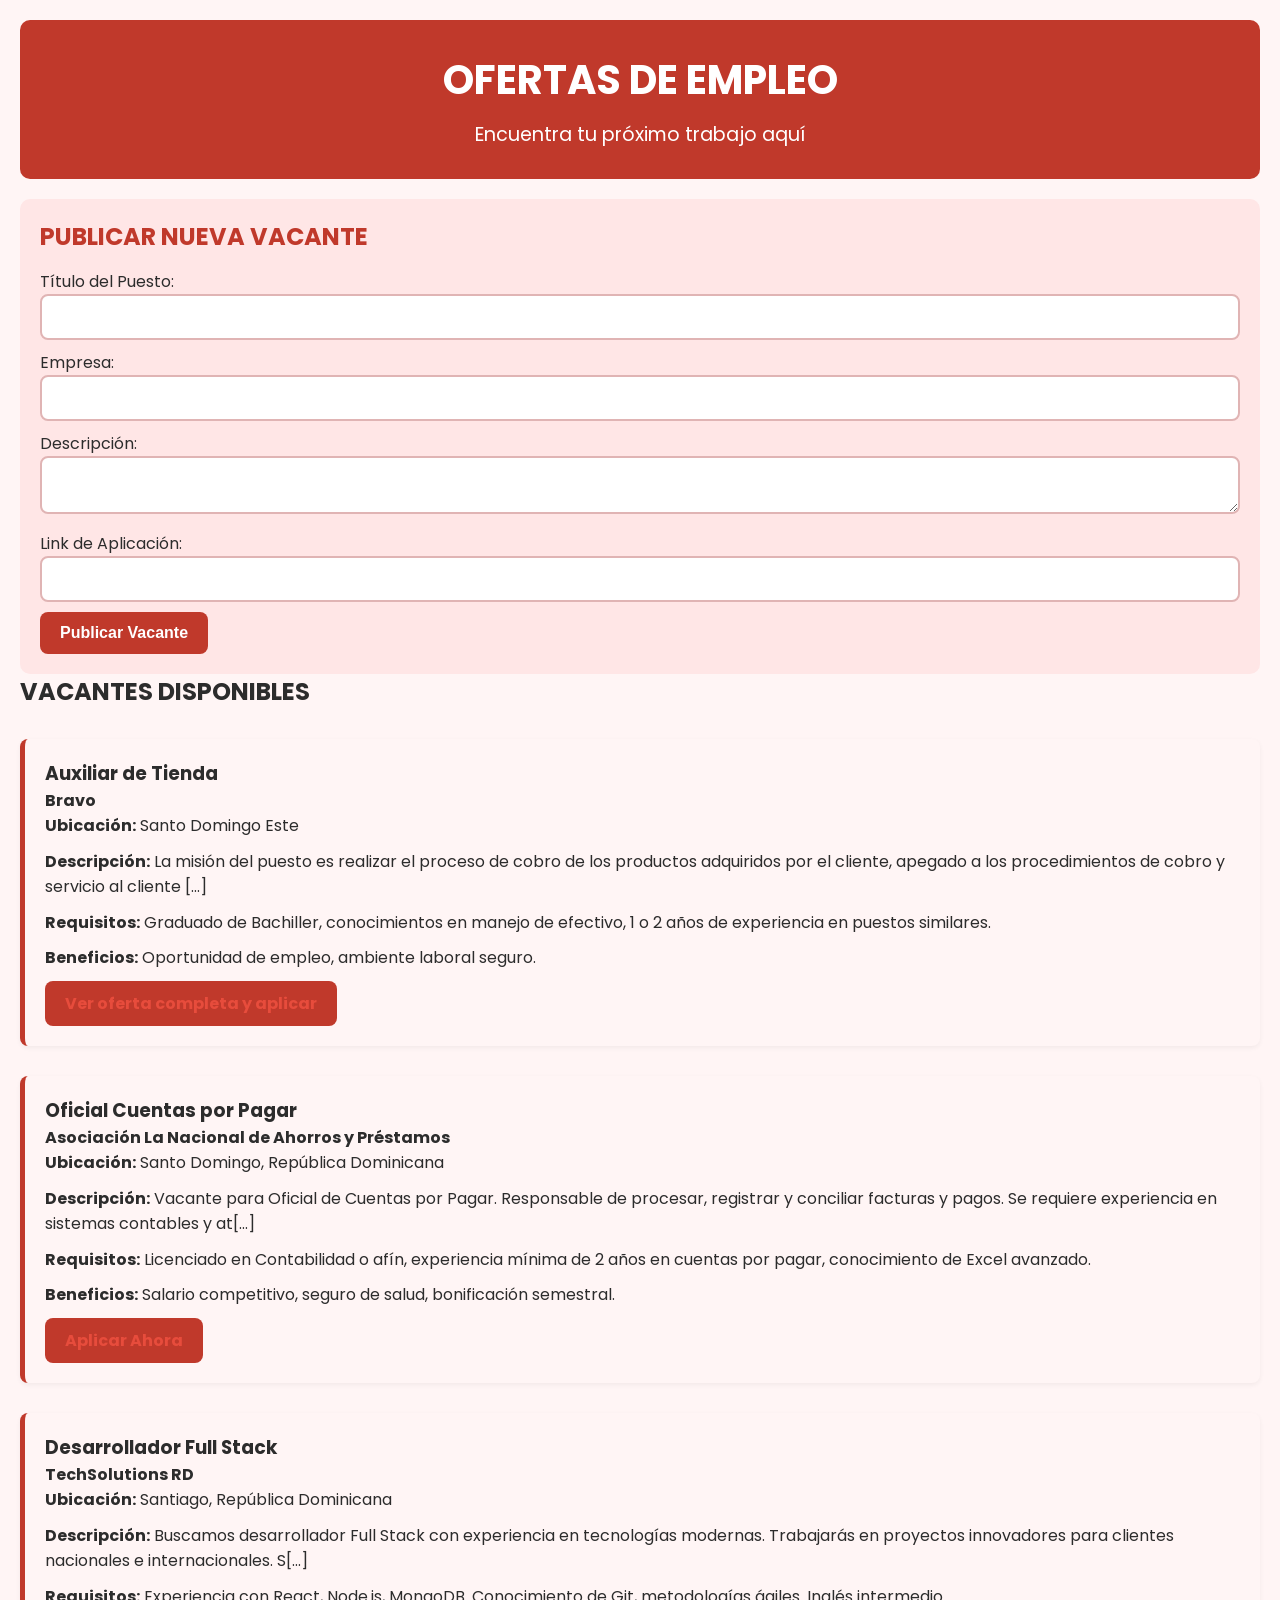
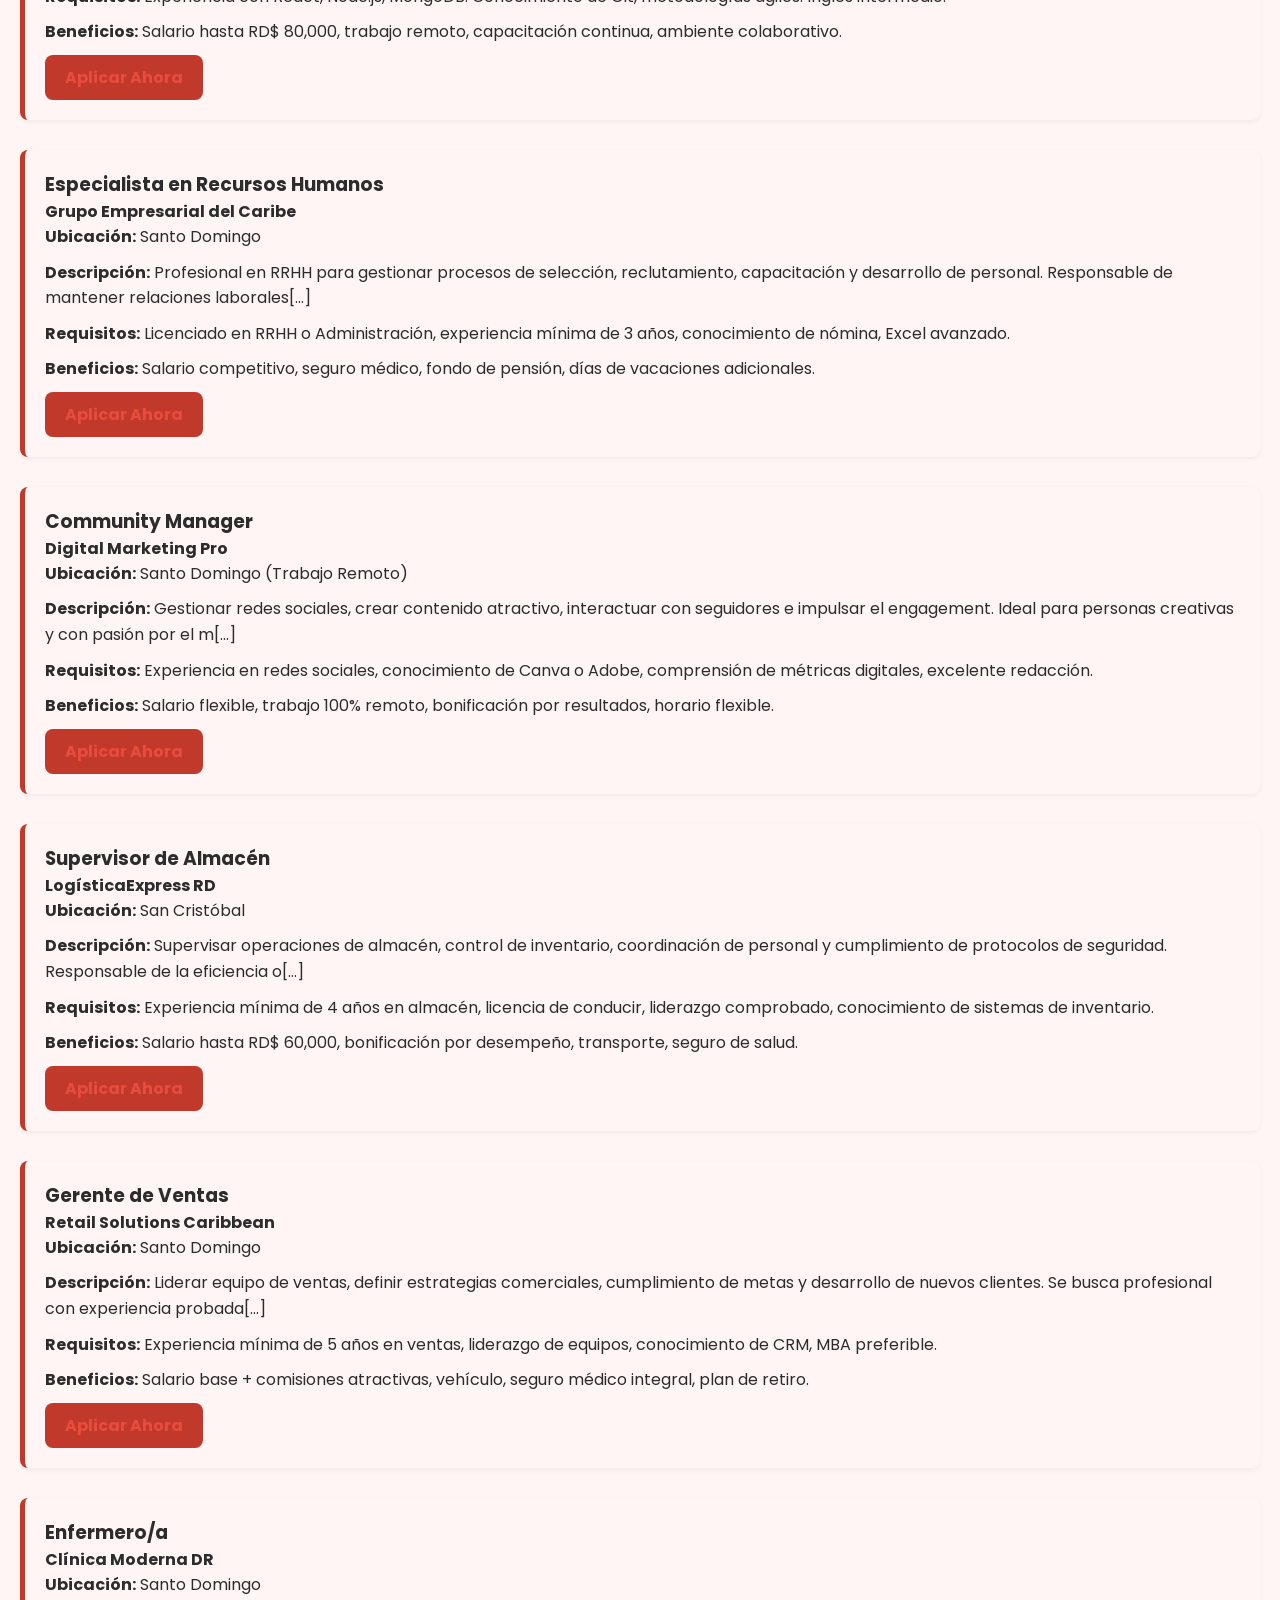
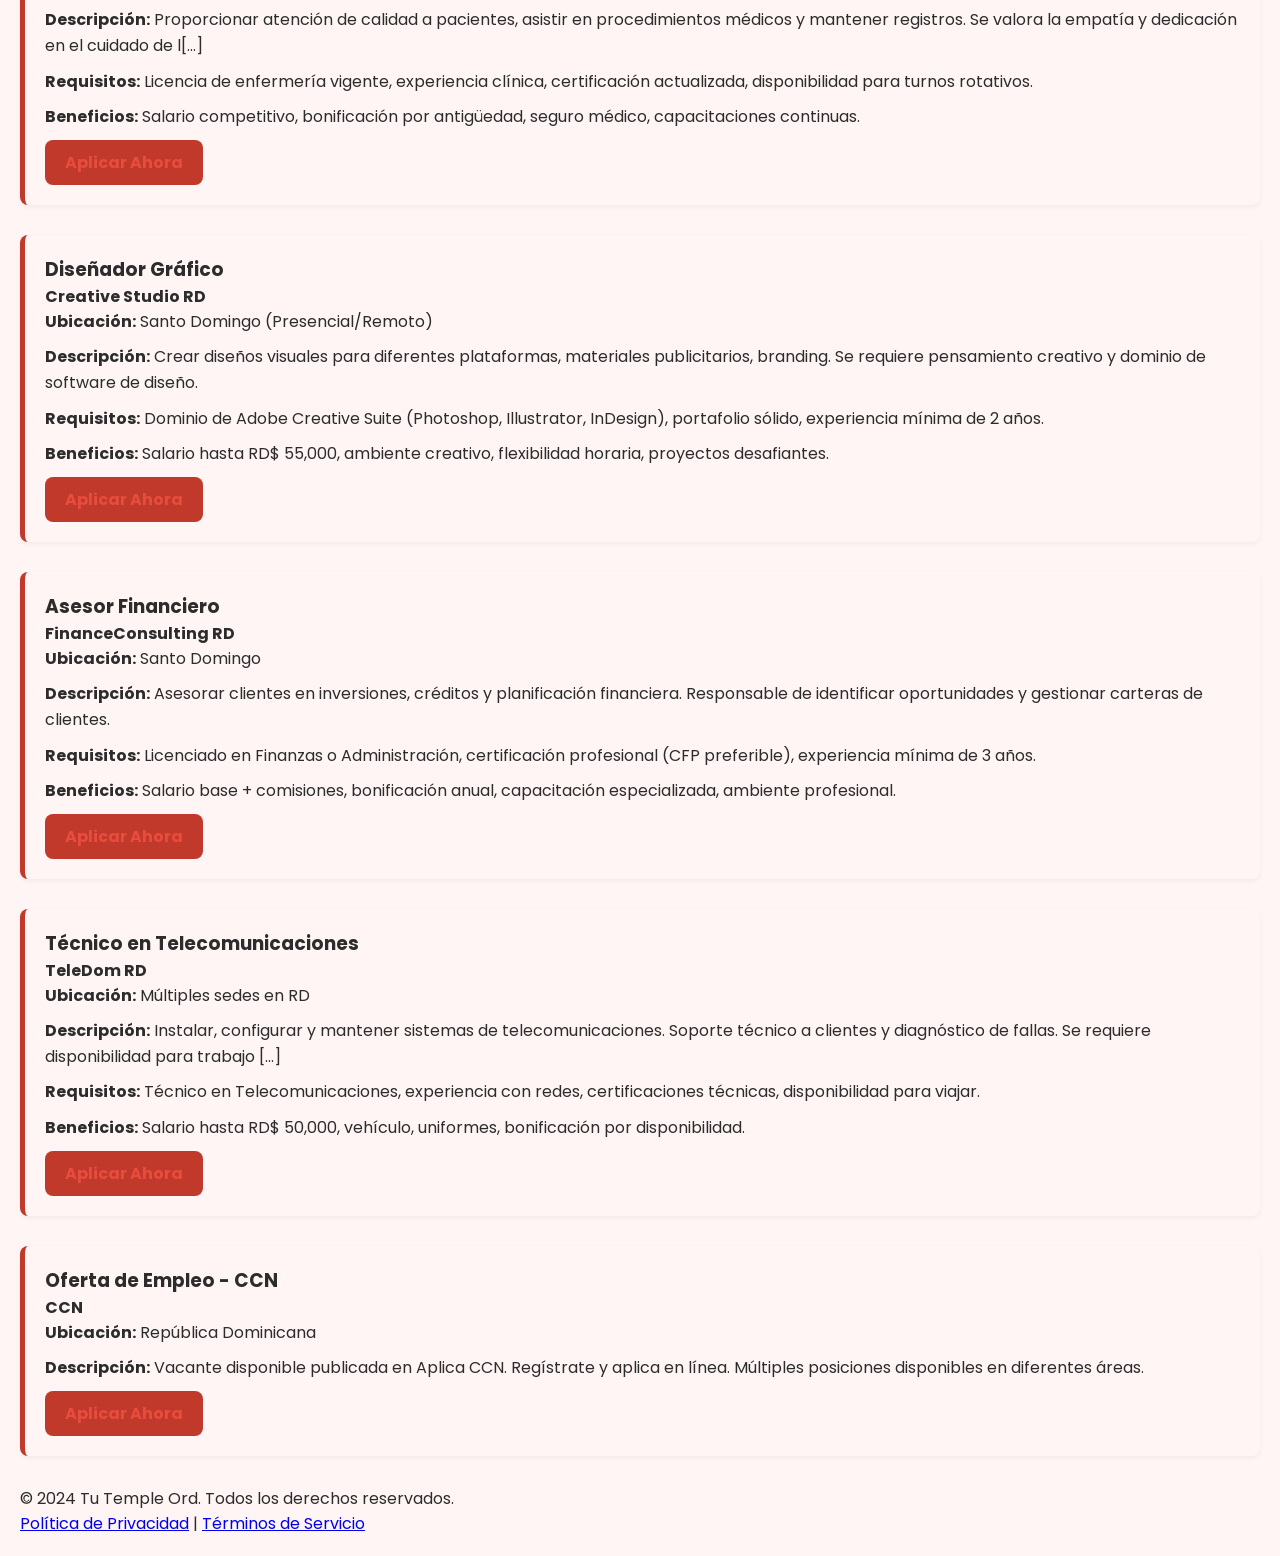
==== commit fcdfbf73: "Actualizar index.html con anuncios de Google AdSense y meta tags optimizados para SEO" ====
--- a/index.html
+++ b/index.html
@@ -3,6 +3,14 @@
 <head>
   <meta charset="UTF-8">
   <meta name="viewport" content="width=device-width, initial-scale=1.0">
+  <meta name="description" content="Encuentra ofertas de empleo en República Dominicana. Publicar y aplicar a las mejores vacantes disponibles en tu área. Tu Temple Ord - Portal de empleos.">
+  <meta name="keywords" content="empleos, vacantes, trabajos, República Dominicana, ofertas de empleo, buscar trabajo">
+  <meta name="author" content="Tu Temple Ord">
+  <meta name="robots" content="index, follow">
+  <meta property="og:title" content="Ofertas de Empleo - Tu Temple Ord">
+  <meta property="og:description" content="Encuentra tu próximo trabajo en República Dominicana. Publica ofertas de empleo gratis.">
+  <meta property="og:type" content="website">
+  
   <title>Ofertas de Empleo - Tu Temple Ord</title>
   <link href="https://fonts.googleapis.com/css2?family=Poppins:wght@400;600;700&display=swap" rel="stylesheet" crossorigin="anonymous">
   <link rel="stylesheet" href="styles.css">
@@ -14,6 +22,19 @@
     <h1>Ofertas de EMPLEO</h1>
     <p>Encuentra tu próximo trabajo aquí</p>
   </header>
+
+  <!-- ANUNCIO 1: Banner superior (Mobile Banner) -->
+  <div class="ad-container">
+    <ins class="adsbygoogle"
+         style="display:block"
+         data-ad-client="ca-pub-4919733211261456"
+         data-ad-slot="SLOT_ID_1"
+         data-ad-format="auto"
+         data-full-width-responsive="true"></ins>
+    <script>
+         (adsbygoogle = window.adsbygoogle || []).push({});
+    </script>
+  </div>
 
   <main>
     <section id="add-job">
@@ -37,6 +58,19 @@
       </section>
     </section>
 
+    <!-- ANUNCIO 2: Antes de la lista de vacantes -->
+    <div class="ad-container">
+      <ins class="adsbygoogle"
+           style="display:block; text-align:center;"
+           data-ad-client="ca-pub-4919733211261456"
+           data-ad-slot="SLOT_ID_2"
+           data-ad-format="rectangle"
+           data-full-width-responsive="false"></ins>
+      <script>
+           (adsbygoogle = window.adsbygoogle || []).push({});
+      </script>
+    </div>
+
     <section id="vacantes-publicadas">
       <h2>VACANTES DISPONIBLES</h2>
       
@@ -44,7 +78,7 @@
         <h3>Auxiliar de Tienda</h3>
         <h4>Bravo</h4>
         <p><strong>Ubicación:</strong> Santo Domingo Este</p>
-        <p><strong>Descripción:</strong> La misión del puesto es realizar el proceso de cobro de los productos adquiridos por el cliente, apegado a los procedimientos de cobro y servicio al cliente establecidos. Se requiere atención al detalle y habilidades de comunicación.</p>
+        <p><strong>Descripción:</strong> La misión del puesto es realizar el proceso de cobro de los productos adquiridos por el cliente, apegado a los procedimientos de cobro y servicio al cliente [...]</p>
         <p><strong>Requisitos:</strong> Graduado de Bachiller, conocimientos en manejo de efectivo, 1 o 2 años de experiencia en puestos similares.</p>
         <p><strong>Beneficios:</strong> Oportunidad de empleo, ambiente laboral seguro.</p>
         <a href="https://supermercadosbravo.talentclue.com/es/node/add/cv/job/118544010/company/21487749/4590?clicked_button=apply_manually" class="btn-link" target="_blank">Ver oferta completa y aplicar</a>
@@ -54,7 +88,7 @@
         <h3>Oficial Cuentas por Pagar</h3>
         <h4>Asociación La Nacional de Ahorros y Préstamos</h4>
         <p><strong>Ubicación:</strong> Santo Domingo, República Dominicana</p>
-        <p><strong>Descripción:</strong> Vacante para Oficial de Cuentas por Pagar. Responsable de procesar, registrar y conciliar facturas y pagos. Se requiere experiencia en sistemas contables y atención a detalles.</p>
+        <p><strong>Descripción:</strong> Vacante para Oficial de Cuentas por Pagar. Responsable de procesar, registrar y conciliar facturas y pagos. Se requiere experiencia en sistemas contables y at[...]</p>
         <p><strong>Requisitos:</strong> Licenciado en Contabilidad o afín, experiencia mínima de 2 años en cuentas por pagar, conocimiento de Excel avanzado.</p>
         <p><strong>Beneficios:</strong> Salario competitivo, seguro de salud, bonificación semestral.</p>
         <a href="https://lanacional.talentclue.com/es/node/add/cv/job/126387554/company/6132302/4590?clicked_button=apply_manually" class="btn-link" target="_blank">Aplicar Ahora</a>
@@ -64,17 +98,30 @@
         <h3>Desarrollador Full Stack</h3>
         <h4>TechSolutions RD</h4>
         <p><strong>Ubicación:</strong> Santiago, República Dominicana</p>
-        <p><strong>Descripción:</strong> Buscamos desarrollador Full Stack con experiencia en tecnologías modernas. Trabajarás en proyectos innovadores para clientes nacionales e internacionales. Se valora la creatividad y el trabajo en equipo.</p>
+        <p><strong>Descripción:</strong> Buscamos desarrollador Full Stack con experiencia en tecnologías modernas. Trabajarás en proyectos innovadores para clientes nacionales e internacionales. S[...]</p>
         <p><strong>Requisitos:</strong> Experiencia con React, Node.js, MongoDB. Conocimiento de Git, metodologías ágiles. Inglés intermedio.</p>
         <p><strong>Beneficios:</strong> Salario hasta RD$ 80,000, trabajo remoto, capacitación continua, ambiente colaborativo.</p>
         <a href="#" class="btn-link" target="_blank">Aplicar Ahora</a>
       </article>
 
+      <!-- ANUNCIO 3: Entre ofertas (cada 3 artículos) -->
+      <div class="ad-container">
+        <ins class="adsbygoogle"
+             style="display:block"
+             data-ad-client="ca-pub-4919733211261456"
+             data-ad-slot="SLOT_ID_3"
+             data-ad-format="auto"
+             data-full-width-responsive="true"></ins>
+        <script>
+             (adsbygoogle = window.adsbygoogle || []).push({});
+        </script>
+      </div>
+
       <article class="oferta-empleo">
         <h3>Especialista en Recursos Humanos</h3>
         <h4>Grupo Empresarial del Caribe</h4>
         <p><strong>Ubicación:</strong> Santo Domingo</p>
-        <p><strong>Descripción:</strong> Profesional en RRHH para gestionar procesos de selección, reclutamiento, capacitación y desarrollo de personal. Responsable de mantener relaciones laborales positivas.</p>
+        <p><strong>Descripción:</strong> Profesional en RRHH para gestionar procesos de selección, reclutamiento, capacitación y desarrollo de personal. Responsable de mantener relaciones laborales[...]</p>
         <p><strong>Requisitos:</strong> Licenciado en RRHH o Administración, experiencia mínima de 3 años, conocimiento de nómina, Excel avanzado.</p>
         <p><strong>Beneficios:</strong> Salario competitivo, seguro médico, fondo de pensión, días de vacaciones adicionales.</p>
         <a href="#" class="btn-link" target="_blank">Aplicar Ahora</a>
@@ -84,7 +131,7 @@
         <h3>Community Manager</h3>
         <h4>Digital Marketing Pro</h4>
         <p><strong>Ubicación:</strong> Santo Domingo (Trabajo Remoto)</p>
-        <p><strong>Descripción:</strong> Gestionar redes sociales, crear contenido atractivo, interactuar con seguidores e impulsar el engagement. Ideal para personas creativas y con pasión por el marketing digital.</p>
+        <p><strong>Descripción:</strong> Gestionar redes sociales, crear contenido atractivo, interactuar con seguidores e impulsar el engagement. Ideal para personas creativas y con pasión por el m[...]</p>
         <p><strong>Requisitos:</strong> Experiencia en redes sociales, conocimiento de Canva o Adobe, comprensión de métricas digitales, excelente redacción.</p>
         <p><strong>Beneficios:</strong> Salario flexible, trabajo 100% remoto, bonificación por resultados, horario flexible.</p>
         <a href="#" class="btn-link" target="_blank">Aplicar Ahora</a>
@@ -94,17 +141,30 @@
         <h3>Supervisor de Almacén</h3>
         <h4>LogísticaExpress RD</h4>
         <p><strong>Ubicación:</strong> San Cristóbal</p>
-        <p><strong>Descripción:</strong> Supervisar operaciones de almacén, control de inventario, coordinación de personal y cumplimiento de protocolos de seguridad. Responsable de la eficiencia operativa.</p>
+        <p><strong>Descripción:</strong> Supervisar operaciones de almacén, control de inventario, coordinación de personal y cumplimiento de protocolos de seguridad. Responsable de la eficiencia o[...]</p>
         <p><strong>Requisitos:</strong> Experiencia mínima de 4 años en almacén, licencia de conducir, liderazgo comprobado, conocimiento de sistemas de inventario.</p>
         <p><strong>Beneficios:</strong> Salario hasta RD$ 60,000, bonificación por desempeño, transporte, seguro de salud.</p>
         <a href="#" class="btn-link" target="_blank">Aplicar Ahora</a>
       </article>
 
+      <!-- ANUNCIO 4: Entre ofertas -->
+      <div class="ad-container">
+        <ins class="adsbygoogle"
+             style="display:block"
+             data-ad-client="ca-pub-4919733211261456"
+             data-ad-slot="SLOT_ID_4"
+             data-ad-format="auto"
+             data-full-width-responsive="true"></ins>
+        <script>
+             (adsbygoogle = window.adsbygoogle || []).push({});
+        </script>
+      </div>
+
       <article class="oferta-empleo">
         <h3>Gerente de Ventas</h3>
         <h4>Retail Solutions Caribbean</h4>
         <p><strong>Ubicación:</strong> Santo Domingo</p>
-        <p><strong>Descripción:</strong> Liderar equipo de ventas, definir estrategias comerciales, cumplimiento de metas y desarrollo de nuevos clientes. Se busca profesional con experiencia probada en ventas.</p>
+        <p><strong>Descripción:</strong> Liderar equipo de ventas, definir estrategias comerciales, cumplimiento de metas y desarrollo de nuevos clientes. Se busca profesional con experiencia probada[...]</p>
         <p><strong>Requisitos:</strong> Experiencia mínima de 5 años en ventas, liderazgo de equipos, conocimiento de CRM, MBA preferible.</p>
         <p><strong>Beneficios:</strong> Salario base + comisiones atractivas, vehículo, seguro médico integral, plan de retiro.</p>
         <a href="#" class="btn-link" target="_blank">Aplicar Ahora</a>
@@ -114,7 +174,7 @@
         <h3>Enfermero/a</h3>
         <h4>Clínica Moderna DR</h4>
         <p><strong>Ubicación:</strong> Santo Domingo</p>
-        <p><strong>Descripción:</strong> Proporcionar atención de calidad a pacientes, asistir en procedimientos médicos y mantener registros. Se valora la empatía y dedicación en el cuidado de la salud.</p>
+        <p><strong>Descripción:</strong> Proporcionar atención de calidad a pacientes, asistir en procedimientos médicos y mantener registros. Se valora la empatía y dedicación en el cuidado de l[...]</p>
         <p><strong>Requisitos:</strong> Licencia de enfermería vigente, experiencia clínica, certificación actualizada, disponibilidad para turnos rotativos.</p>
         <p><strong>Beneficios:</strong> Salario competitivo, bonificación por antigüedad, seguro médico, capacitaciones continuas.</p>
         <a href="#" class="btn-link" target="_blank">Aplicar Ahora</a>
@@ -130,6 +190,19 @@
         <a href="#" class="btn-link" target="_blank">Aplicar Ahora</a>
       </article>
 
+      <!-- ANUNCIO 5: Entre ofertas -->
+      <div class="ad-container">
+        <ins class="adsbygoogle"
+             style="display:block"
+             data-ad-client="ca-pub-4919733211261456"
+             data-ad-slot="SLOT_ID_5"
+             data-ad-format="auto"
+             data-full-width-responsive="true"></ins>
+        <script>
+             (adsbygoogle = window.adsbygoogle || []).push({});
+        </script>
+      </div>
+
       <article class="oferta-empleo">
         <h3>Asesor Financiero</h3>
         <h4>FinanceConsulting RD</h4>
@@ -144,7 +217,7 @@
         <h3>Técnico en Telecomunicaciones</h3>
         <h4>TeleDom RD</h4>
         <p><strong>Ubicación:</strong> Múltiples sedes en RD</p>
-        <p><strong>Descripción:</strong> Instalar, configurar y mantener sistemas de telecomunicaciones. Soporte técnico a clientes y diagnóstico de fallas. Se requiere disponibilidad para trabajo de campo.</p>
+        <p><strong>Descripción:</strong> Instalar, configurar y mantener sistemas de telecomunicaciones. Soporte técnico a clientes y diagnóstico de fallas. Se requiere disponibilidad para trabajo [...]</p>
         <p><strong>Requisitos:</strong> Técnico en Telecomunicaciones, experiencia con redes, certificaciones técnicas, disponibilidad para viajar.</p>
         <p><strong>Beneficios:</strong> Salario hasta RD$ 50,000, vehículo, uniformes, bonificación por disponibilidad.</p>
         <a href="#" class="btn-link" target="_blank">Aplicar Ahora</a>
@@ -158,7 +231,28 @@
         <a href="https://aplicaccn.com/registrarme/884eacd4-cfbd-4e97-b417-3904fed09764" target="_blank" class="btn-link">Aplicar Ahora</a>
       </article>
     </section>
+
+    <!-- ANUNCIO 6: Footer/Antes del footer -->
+    <div class="ad-container">
+      <ins class="adsbygoogle"
+           style="display:block"
+           data-ad-client="ca-pub-4919733211261456"
+           data-ad-slot="SLOT_ID_6"
+           data-ad-format="auto"
+           data-full-width-responsive="true"></ins>
+      <script>
+           (adsbygoogle = window.adsbygoogle || []).push({});
+      </script>
+    </div>
   </main>
+
+  <footer>
+    <p>&copy; 2024 Tu Temple Ord. Todos los derechos reservados.</p>
+    <p>
+      <a href="privacy-policy.html" target="_blank">Política de Privacidad</a> | 
+      <a href="terms.html" target="_blank">Términos de Servicio</a>
+    </p>
+  </footer>
 
   <script>
     const form = document.getElementById('vacante-form');
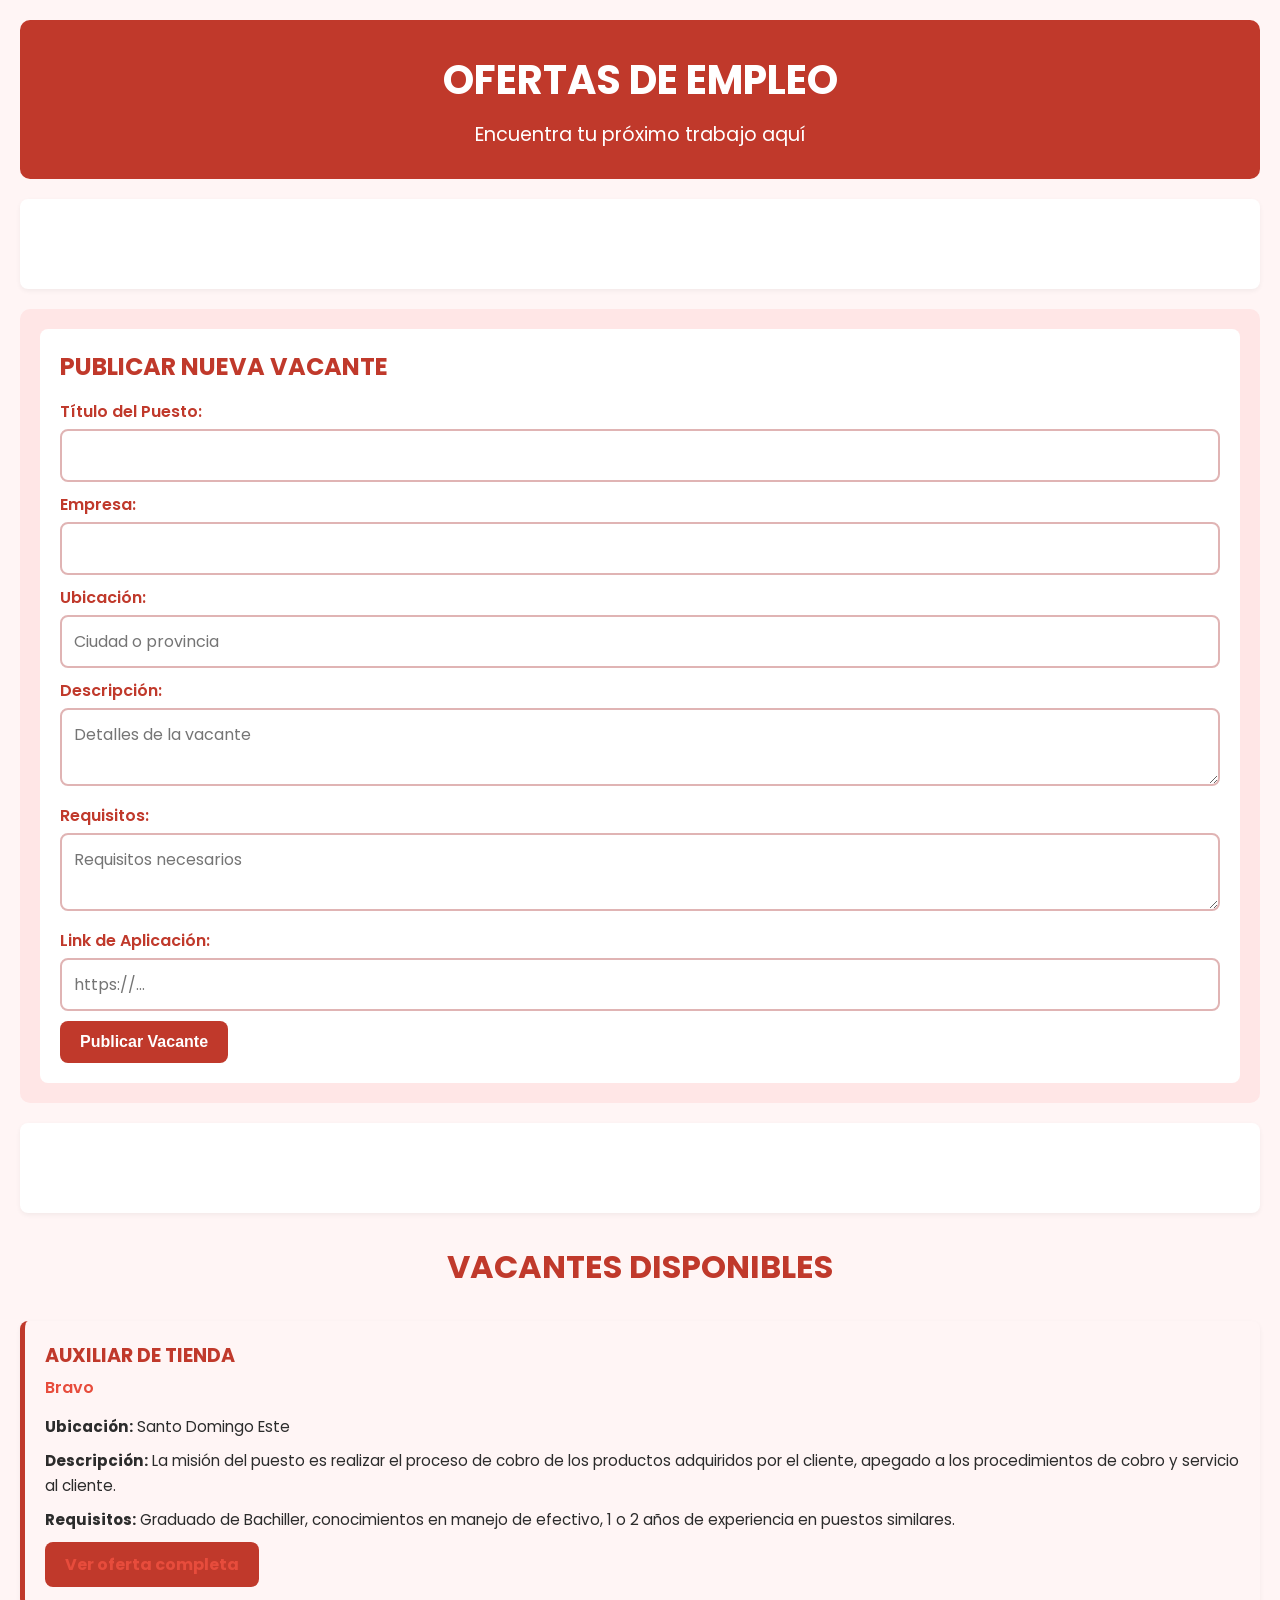
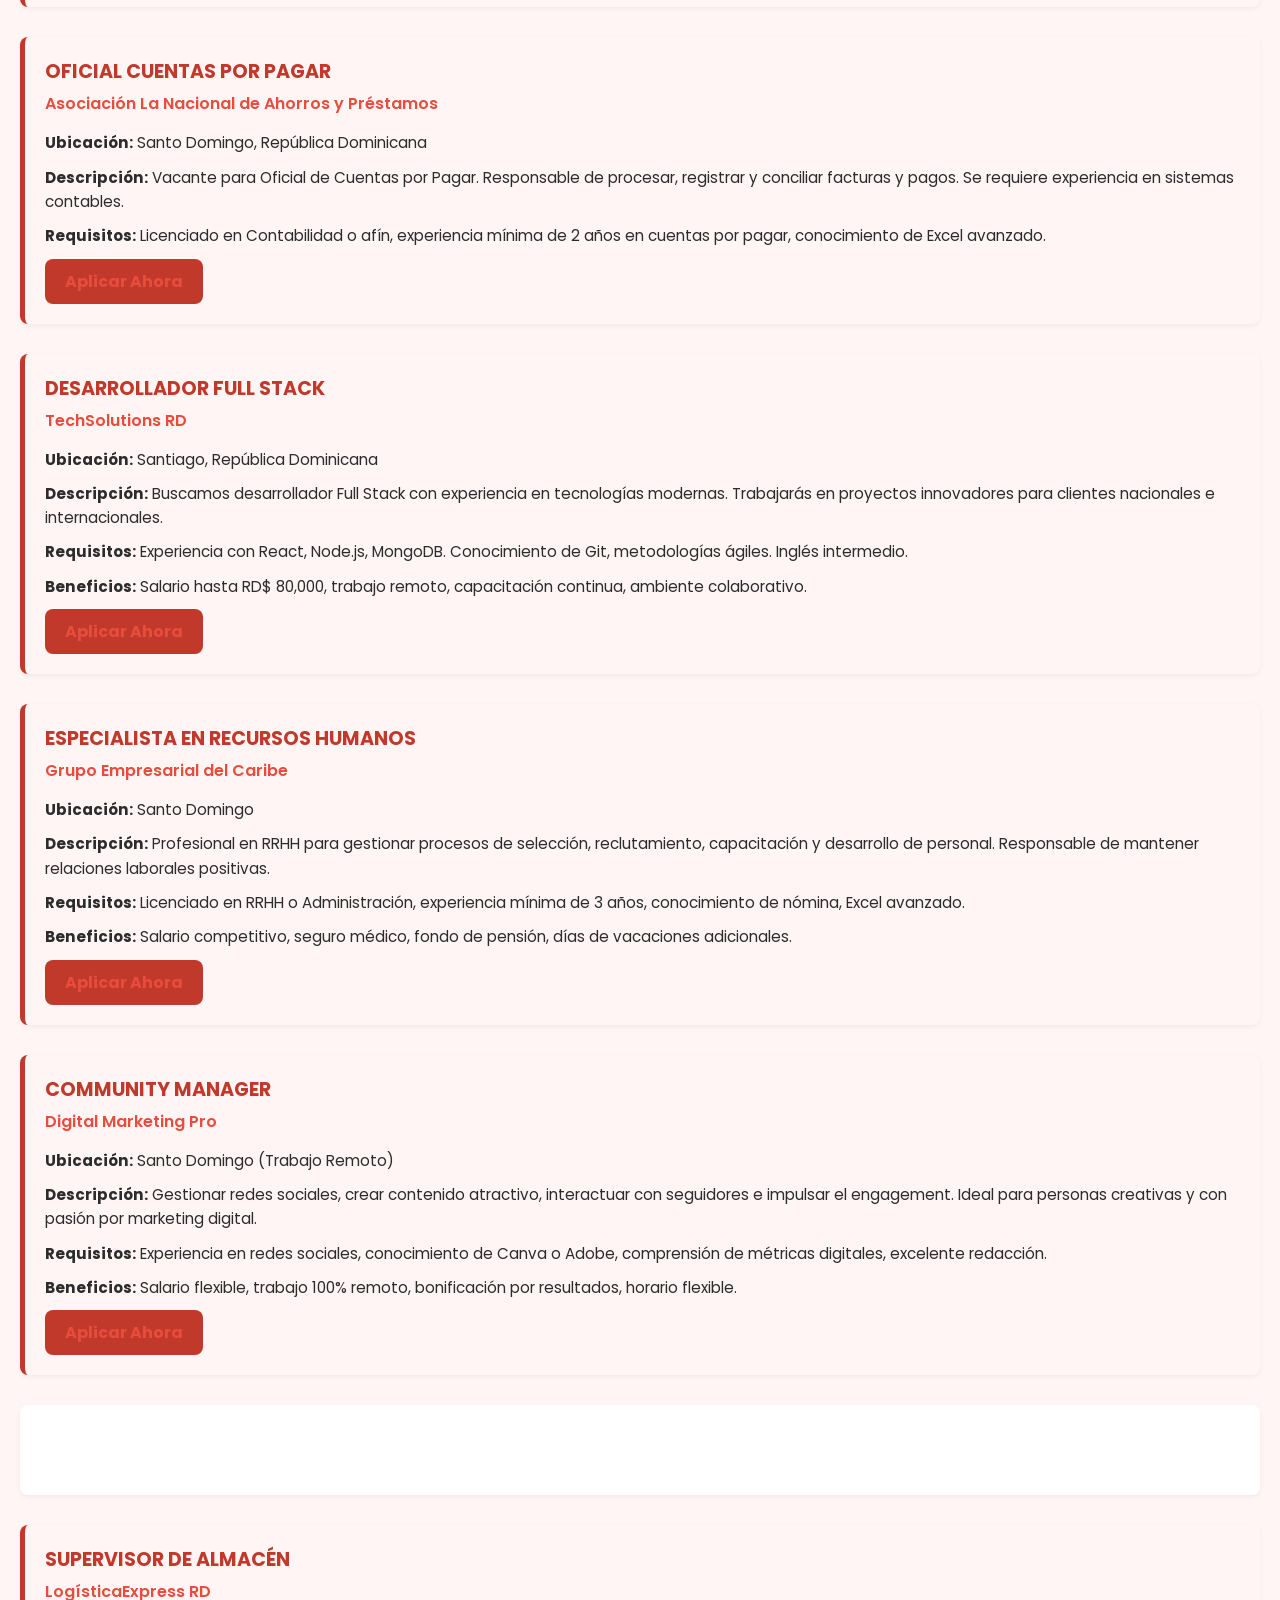
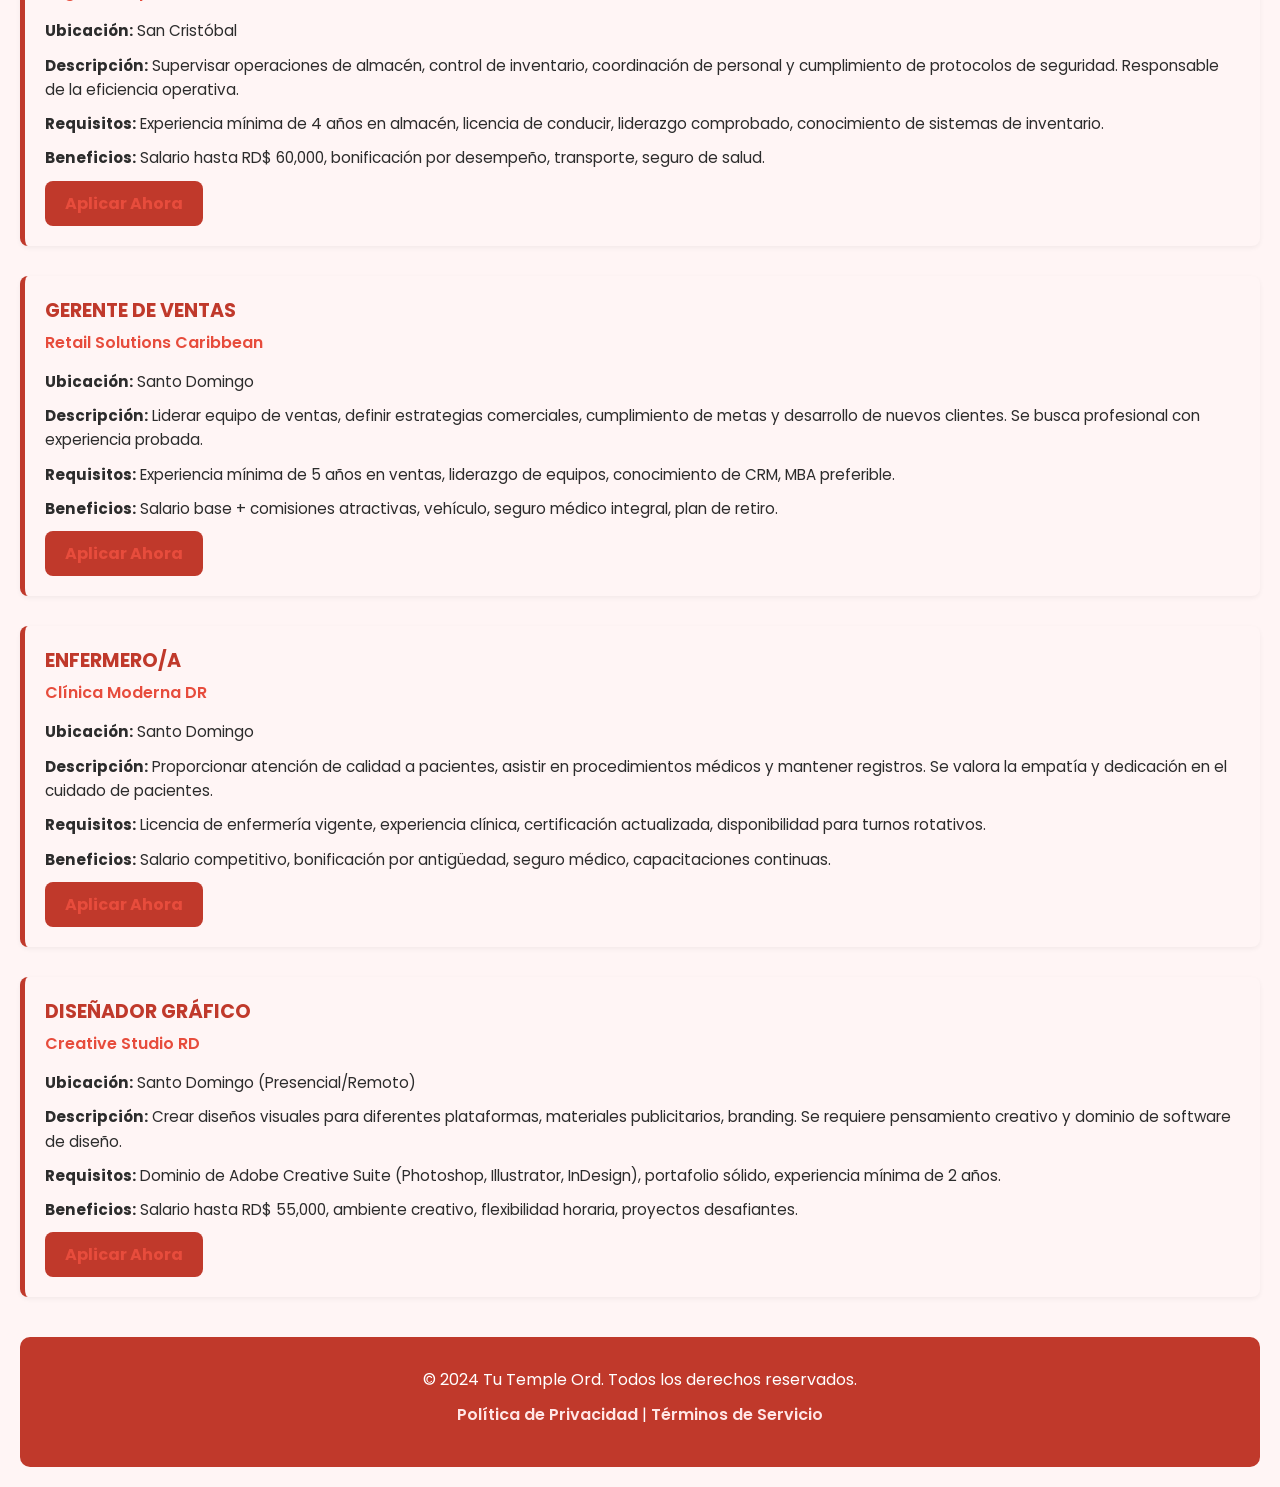
==== commit 89752b85: "Optimizar para Google AdSense: reducir a 3 anuncios, agregar localStorage, mejorar formulario y SEO" ====
--- a/index.html
+++ b/index.html
@@ -4,12 +4,13 @@
   <meta charset="UTF-8">
   <meta name="viewport" content="width=device-width, initial-scale=1.0">
   <meta name="description" content="Encuentra ofertas de empleo en República Dominicana. Publicar y aplicar a las mejores vacantes disponibles en tu área. Tu Temple Ord - Portal de empleos.">
-  <meta name="keywords" content="empleos, vacantes, trabajos, República Dominicana, ofertas de empleo, buscar trabajo">
+  <meta name="keywords" content="empleos, vacantes, trabajos, República Dominicana, ofertas de empleo, buscar trabajo, portal de empleos">
   <meta name="author" content="Tu Temple Ord">
   <meta name="robots" content="index, follow">
   <meta property="og:title" content="Ofertas de Empleo - Tu Temple Ord">
   <meta property="og:description" content="Encuentra tu próximo trabajo en República Dominicana. Publica ofertas de empleo gratis.">
   <meta property="og:type" content="website">
+  <meta name="theme-color" content="#c0392b">
   
   <title>Ofertas de Empleo - Tu Temple Ord</title>
   <link href="https://fonts.googleapis.com/css2?family=Poppins:wght@400;600;700&display=swap" rel="stylesheet" crossorigin="anonymous">
@@ -47,18 +48,24 @@
           <label for="empresa">Empresa:</label>
           <input type="text" id="empresa" required>
           
+          <label for="ubicacion">Ubicación:</label>
+          <input type="text" id="ubicacion" placeholder="Ciudad o provincia" required>
+          
           <label for="descripcion">Descripción:</label>
-          <textarea id="descripcion" required></textarea>
+          <textarea id="descripcion" placeholder="Detalles de la vacante" required></textarea>
+          
+          <label for="requisitos">Requisitos:</label>
+          <textarea id="requisitos" placeholder="Requisitos necesarios" required></textarea>
           
           <label for="link">Link de Aplicación:</label>
-          <input type="url" id="link" required>
+          <input type="url" id="link" placeholder="https://..." required>
           
           <button type="submit">Publicar Vacante</button>
         </form>
       </section>
     </section>
 
-    <!-- ANUNCIO 2: Antes de la lista de vacantes -->
+    <!-- ANUNCIO 2: Antes de la lista de vacantes (Rectangle ad) -->
     <div class="ad-container">
       <ins class="adsbygoogle"
            style="display:block; text-align:center;"
@@ -78,19 +85,17 @@
         <h3>Auxiliar de Tienda</h3>
         <h4>Bravo</h4>
         <p><strong>Ubicación:</strong> Santo Domingo Este</p>
-        <p><strong>Descripción:</strong> La misión del puesto es realizar el proceso de cobro de los productos adquiridos por el cliente, apegado a los procedimientos de cobro y servicio al cliente [...]</p>
+        <p><strong>Descripción:</strong> La misión del puesto es realizar el proceso de cobro de los productos adquiridos por el cliente, apegado a los procedimientos de cobro y servicio al cliente.</p>
         <p><strong>Requisitos:</strong> Graduado de Bachiller, conocimientos en manejo de efectivo, 1 o 2 años de experiencia en puestos similares.</p>
-        <p><strong>Beneficios:</strong> Oportunidad de empleo, ambiente laboral seguro.</p>
-        <a href="https://supermercadosbravo.talentclue.com/es/node/add/cv/job/118544010/company/21487749/4590?clicked_button=apply_manually" class="btn-link" target="_blank">Ver oferta completa y aplicar</a>
+        <a href="https://supermercadosbravo.talentclue.com/es/node/add/cv/job/118544010/company/21487749/4590?clicked_button=apply_manually" class="btn-link" target="_blank">Ver oferta completa</a>
       </article>
 
       <article class="oferta-empleo">
         <h3>Oficial Cuentas por Pagar</h3>
         <h4>Asociación La Nacional de Ahorros y Préstamos</h4>
         <p><strong>Ubicación:</strong> Santo Domingo, República Dominicana</p>
-        <p><strong>Descripción:</strong> Vacante para Oficial de Cuentas por Pagar. Responsable de procesar, registrar y conciliar facturas y pagos. Se requiere experiencia en sistemas contables y at[...]</p>
+        <p><strong>Descripción:</strong> Vacante para Oficial de Cuentas por Pagar. Responsable de procesar, registrar y conciliar facturas y pagos. Se requiere experiencia en sistemas contables.</p>
         <p><strong>Requisitos:</strong> Licenciado en Contabilidad o afín, experiencia mínima de 2 años en cuentas por pagar, conocimiento de Excel avanzado.</p>
-        <p><strong>Beneficios:</strong> Salario competitivo, seguro de salud, bonificación semestral.</p>
         <a href="https://lanacional.talentclue.com/es/node/add/cv/job/126387554/company/6132302/4590?clicked_button=apply_manually" class="btn-link" target="_blank">Aplicar Ahora</a>
       </article>
 
@@ -98,13 +103,33 @@
         <h3>Desarrollador Full Stack</h3>
         <h4>TechSolutions RD</h4>
         <p><strong>Ubicación:</strong> Santiago, República Dominicana</p>
-        <p><strong>Descripción:</strong> Buscamos desarrollador Full Stack con experiencia en tecnologías modernas. Trabajarás en proyectos innovadores para clientes nacionales e internacionales. S[...]</p>
+        <p><strong>Descripción:</strong> Buscamos desarrollador Full Stack con experiencia en tecnologías modernas. Trabajarás en proyectos innovadores para clientes nacionales e internacionales.</p>
         <p><strong>Requisitos:</strong> Experiencia con React, Node.js, MongoDB. Conocimiento de Git, metodologías ágiles. Inglés intermedio.</p>
         <p><strong>Beneficios:</strong> Salario hasta RD$ 80,000, trabajo remoto, capacitación continua, ambiente colaborativo.</p>
         <a href="#" class="btn-link" target="_blank">Aplicar Ahora</a>
       </article>
 
-      <!-- ANUNCIO 3: Entre ofertas (cada 3 artículos) -->
+      <article class="oferta-empleo">
+        <h3>Especialista en Recursos Humanos</h3>
+        <h4>Grupo Empresarial del Caribe</h4>
+        <p><strong>Ubicación:</strong> Santo Domingo</p>
+        <p><strong>Descripción:</strong> Profesional en RRHH para gestionar procesos de selección, reclutamiento, capacitación y desarrollo de personal. Responsable de mantener relaciones laborales positivas.</p>
+        <p><strong>Requisitos:</strong> Licenciado en RRHH o Administración, experiencia mínima de 3 años, conocimiento de nómina, Excel avanzado.</p>
+        <p><strong>Beneficios:</strong> Salario competitivo, seguro médico, fondo de pensión, días de vacaciones adicionales.</p>
+        <a href="#" class="btn-link" target="_blank">Aplicar Ahora</a>
+      </article>
+
+      <article class="oferta-empleo">
+        <h3>Community Manager</h3>
+        <h4>Digital Marketing Pro</h4>
+        <p><strong>Ubicación:</strong> Santo Domingo (Trabajo Remoto)</p>
+        <p><strong>Descripción:</strong> Gestionar redes sociales, crear contenido atractivo, interactuar con seguidores e impulsar el engagement. Ideal para personas creativas y con pasión por marketing digital.</p>
+        <p><strong>Requisitos:</strong> Experiencia en redes sociales, conocimiento de Canva o Adobe, comprensión de métricas digitales, excelente redacción.</p>
+        <p><strong>Beneficios:</strong> Salario flexible, trabajo 100% remoto, bonificación por resultados, horario flexible.</p>
+        <a href="#" class="btn-link" target="_blank">Aplicar Ahora</a>
+      </article>
+
+      <!-- ANUNCIO 3: Entre ofertas (Footer ad - último anuncio permitido) -->
       <div class="ad-container">
         <ins class="adsbygoogle"
              style="display:block"
@@ -118,53 +143,20 @@
       </div>
 
       <article class="oferta-empleo">
-        <h3>Especialista en Recursos Humanos</h3>
-        <h4>Grupo Empresarial del Caribe</h4>
-        <p><strong>Ubicación:</strong> Santo Domingo</p>
-        <p><strong>Descripción:</strong> Profesional en RRHH para gestionar procesos de selección, reclutamiento, capacitación y desarrollo de personal. Responsable de mantener relaciones laborales[...]</p>
-        <p><strong>Requisitos:</strong> Licenciado en RRHH o Administración, experiencia mínima de 3 años, conocimiento de nómina, Excel avanzado.</p>
-        <p><strong>Beneficios:</strong> Salario competitivo, seguro médico, fondo de pensión, días de vacaciones adicionales.</p>
-        <a href="#" class="btn-link" target="_blank">Aplicar Ahora</a>
-      </article>
-
-      <article class="oferta-empleo">
-        <h3>Community Manager</h3>
-        <h4>Digital Marketing Pro</h4>
-        <p><strong>Ubicación:</strong> Santo Domingo (Trabajo Remoto)</p>
-        <p><strong>Descripción:</strong> Gestionar redes sociales, crear contenido atractivo, interactuar con seguidores e impulsar el engagement. Ideal para personas creativas y con pasión por el m[...]</p>
-        <p><strong>Requisitos:</strong> Experiencia en redes sociales, conocimiento de Canva o Adobe, comprensión de métricas digitales, excelente redacción.</p>
-        <p><strong>Beneficios:</strong> Salario flexible, trabajo 100% remoto, bonificación por resultados, horario flexible.</p>
-        <a href="#" class="btn-link" target="_blank">Aplicar Ahora</a>
-      </article>
-
-      <article class="oferta-empleo">
         <h3>Supervisor de Almacén</h3>
         <h4>LogísticaExpress RD</h4>
         <p><strong>Ubicación:</strong> San Cristóbal</p>
-        <p><strong>Descripción:</strong> Supervisar operaciones de almacén, control de inventario, coordinación de personal y cumplimiento de protocolos de seguridad. Responsable de la eficiencia o[...]</p>
+        <p><strong>Descripción:</strong> Supervisar operaciones de almacén, control de inventario, coordinación de personal y cumplimiento de protocolos de seguridad. Responsable de la eficiencia operativa.</p>
         <p><strong>Requisitos:</strong> Experiencia mínima de 4 años en almacén, licencia de conducir, liderazgo comprobado, conocimiento de sistemas de inventario.</p>
         <p><strong>Beneficios:</strong> Salario hasta RD$ 60,000, bonificación por desempeño, transporte, seguro de salud.</p>
         <a href="#" class="btn-link" target="_blank">Aplicar Ahora</a>
       </article>
-
-      <!-- ANUNCIO 4: Entre ofertas -->
-      <div class="ad-container">
-        <ins class="adsbygoogle"
-             style="display:block"
-             data-ad-client="ca-pub-4919733211261456"
-             data-ad-slot="SLOT_ID_4"
-             data-ad-format="auto"
-             data-full-width-responsive="true"></ins>
-        <script>
-             (adsbygoogle = window.adsbygoogle || []).push({});
-        </script>
-      </div>
 
       <article class="oferta-empleo">
         <h3>Gerente de Ventas</h3>
         <h4>Retail Solutions Caribbean</h4>
         <p><strong>Ubicación:</strong> Santo Domingo</p>
-        <p><strong>Descripción:</strong> Liderar equipo de ventas, definir estrategias comerciales, cumplimiento de metas y desarrollo de nuevos clientes. Se busca profesional con experiencia probada[...]</p>
+        <p><strong>Descripción:</strong> Liderar equipo de ventas, definir estrategias comerciales, cumplimiento de metas y desarrollo de nuevos clientes. Se busca profesional con experiencia probada.</p>
         <p><strong>Requisitos:</strong> Experiencia mínima de 5 años en ventas, liderazgo de equipos, conocimiento de CRM, MBA preferible.</p>
         <p><strong>Beneficios:</strong> Salario base + comisiones atractivas, vehículo, seguro médico integral, plan de retiro.</p>
         <a href="#" class="btn-link" target="_blank">Aplicar Ahora</a>
@@ -174,7 +166,7 @@
         <h3>Enfermero/a</h3>
         <h4>Clínica Moderna DR</h4>
         <p><strong>Ubicación:</strong> Santo Domingo</p>
-        <p><strong>Descripción:</strong> Proporcionar atención de calidad a pacientes, asistir en procedimientos médicos y mantener registros. Se valora la empatía y dedicación en el cuidado de l[...]</p>
+        <p><strong>Descripción:</strong> Proporcionar atención de calidad a pacientes, asistir en procedimientos médicos y mantener registros. Se valora la empatía y dedicación en el cuidado de pacientes.</p>
         <p><strong>Requisitos:</strong> Licencia de enfermería vigente, experiencia clínica, certificación actualizada, disponibilidad para turnos rotativos.</p>
         <p><strong>Beneficios:</strong> Salario competitivo, bonificación por antigüedad, seguro médico, capacitaciones continuas.</p>
         <a href="#" class="btn-link" target="_blank">Aplicar Ahora</a>
@@ -189,61 +181,7 @@
         <p><strong>Beneficios:</strong> Salario hasta RD$ 55,000, ambiente creativo, flexibilidad horaria, proyectos desafiantes.</p>
         <a href="#" class="btn-link" target="_blank">Aplicar Ahora</a>
       </article>
-
-      <!-- ANUNCIO 5: Entre ofertas -->
-      <div class="ad-container">
-        <ins class="adsbygoogle"
-             style="display:block"
-             data-ad-client="ca-pub-4919733211261456"
-             data-ad-slot="SLOT_ID_5"
-             data-ad-format="auto"
-             data-full-width-responsive="true"></ins>
-        <script>
-             (adsbygoogle = window.adsbygoogle || []).push({});
-        </script>
-      </div>
-
-      <article class="oferta-empleo">
-        <h3>Asesor Financiero</h3>
-        <h4>FinanceConsulting RD</h4>
-        <p><strong>Ubicación:</strong> Santo Domingo</p>
-        <p><strong>Descripción:</strong> Asesorar clientes en inversiones, créditos y planificación financiera. Responsable de identificar oportunidades y gestionar carteras de clientes.</p>
-        <p><strong>Requisitos:</strong> Licenciado en Finanzas o Administración, certificación profesional (CFP preferible), experiencia mínima de 3 años.</p>
-        <p><strong>Beneficios:</strong> Salario base + comisiones, bonificación anual, capacitación especializada, ambiente profesional.</p>
-        <a href="#" class="btn-link" target="_blank">Aplicar Ahora</a>
-      </article>
-
-      <article class="oferta-empleo">
-        <h3>Técnico en Telecomunicaciones</h3>
-        <h4>TeleDom RD</h4>
-        <p><strong>Ubicación:</strong> Múltiples sedes en RD</p>
-        <p><strong>Descripción:</strong> Instalar, configurar y mantener sistemas de telecomunicaciones. Soporte técnico a clientes y diagnóstico de fallas. Se requiere disponibilidad para trabajo [...]</p>
-        <p><strong>Requisitos:</strong> Técnico en Telecomunicaciones, experiencia con redes, certificaciones técnicas, disponibilidad para viajar.</p>
-        <p><strong>Beneficios:</strong> Salario hasta RD$ 50,000, vehículo, uniformes, bonificación por disponibilidad.</p>
-        <a href="#" class="btn-link" target="_blank">Aplicar Ahora</a>
-      </article>
-
-      <article class="oferta-empleo">
-        <h3>Oferta de Empleo - CCN</h3>
-        <h4>CCN</h4>
-        <p><strong>Ubicación:</strong> República Dominicana</p>
-        <p><strong>Descripción:</strong> Vacante disponible publicada en Aplica CCN. Regístrate y aplica en línea. Múltiples posiciones disponibles en diferentes áreas.</p>
-        <a href="https://aplicaccn.com/registrarme/884eacd4-cfbd-4e97-b417-3904fed09764" target="_blank" class="btn-link">Aplicar Ahora</a>
-      </article>
     </section>
-
-    <!-- ANUNCIO 6: Footer/Antes del footer -->
-    <div class="ad-container">
-      <ins class="adsbygoogle"
-           style="display:block"
-           data-ad-client="ca-pub-4919733211261456"
-           data-ad-slot="SLOT_ID_6"
-           data-ad-format="auto"
-           data-full-width-responsive="true"></ins>
-      <script>
-           (adsbygoogle = window.adsbygoogle || []).push({});
-      </script>
-    </div>
   </main>
 
   <footer>
@@ -255,6 +193,28 @@
   </footer>
 
   <script>
+    // Cargar ofertas guardadas en localStorage
+    function cargarOfertas() {
+      const ofertas = JSON.parse(localStorage.getItem('ofertas')) || [];
+      const listado = document.getElementById('vacantes-publicadas');
+      
+      ofertas.forEach(oferta => {
+        const vacanteHTML = `
+          <article class="oferta-empleo fade-in" data-id="${oferta.id}">
+            <h3>${oferta.titulo.toUpperCase()}</h3>
+            <h4>${oferta.empresa}</h4>
+            <p><strong>Ubicación:</strong> ${oferta.ubicacion}</p>
+            <p><strong>Descripción:</strong> ${oferta.descripcion}</p>
+            <p><strong>Requisitos:</strong> ${oferta.requisitos}</p>
+            <a href="${oferta.link}" class="btn-link" target="_blank">Aplicar Ahora</a>
+            <button class="btn-eliminar" onclick="eliminarOferta('${oferta.id}')">Eliminar</button>
+          </article>
+        `;
+        listado.innerHTML += vacanteHTML;
+      });
+    }
+
+    // Guardar nueva oferta
     const form = document.getElementById('vacante-form');
     const listado = document.getElementById('vacantes-publicadas');
 
@@ -263,21 +223,61 @@
 
       const titulo = document.getElementById('titulo').value;
       const empresa = document.getElementById('empresa').value;
+      const ubicacion = document.getElementById('ubicacion').value;
       const descripcion = document.getElementById('descripcion').value;
+      const requisitos = document.getElementById('requisitos').value;
       const link = document.getElementById('link').value;
 
+      const oferta = {
+        id: Date.now().toString(),
+        titulo,
+        empresa,
+        ubicacion,
+        descripcion,
+        requisitos,
+        link
+      };
+
+      // Guardar en localStorage
+      const ofertas = JSON.parse(localStorage.getItem('ofertas')) || [];
+      ofertas.push(oferta);
+      localStorage.setItem('ofertas', JSON.stringify(ofertas));
+
+      // Mostrar nueva oferta
       const vacanteHTML = `
-        <article class="oferta-empleo fade-in">
+        <article class="oferta-empleo fade-in" data-id="${oferta.id}">
           <h3>${titulo.toUpperCase()}</h3>
           <h4>${empresa}</h4>
-          <p>${descripcion}</p>
+          <p><strong>Ubicación:</strong> ${ubicacion}</p>
+          <p><strong>Descripción:</strong> ${descripcion}</p>
+          <p><strong>Requisitos:</strong> ${requisitos}</p>
           <a href="${link}" class="btn-link" target="_blank">Aplicar Ahora</a>
+          <button class="btn-eliminar" onclick="eliminarOferta('${oferta.id}')">Eliminar</button>
         </article>
       `;
 
       listado.innerHTML += vacanteHTML;
       form.reset();
+      
+      alert('¡Oferta publicada exitosamente!');
     });
+
+    // Eliminar oferta
+    function eliminarOferta(id) {
+      if (confirm('¿Estás seguro que deseas eliminar esta oferta?')) {
+        const ofertas = JSON.parse(localStorage.getItem('ofertas')) || [];
+        const nuevasOfertas = ofertas.filter(o => o.id !== id);
+        localStorage.setItem('ofertas', JSON.stringify(nuevasOfertas));
+        
+        const elemento = document.querySelector(`[data-id="${id}"]`);
+        elemento.remove();
+        
+        alert('Oferta eliminada');
+      }
+    }
+
+    // Cargar ofertas al iniciar
+    window.addEventListener('load', cargarOfertas);
   </script>
 </body>
 </html>
--- a/styles.css
+++ b/styles.css
@@ -1,185 +1,377 @@
-
-
-/* styles.css */
-
-/* Reset básico */
-* {
-  box-sizing: border-box;
-  margin: 0;
-  padding: 0;
-}
-
-body {
-  font-family: 'Poppins', sans-serif;
-  background: #fff5f5;
-  color: #2c2c2c;
-  padding: 20px;
-}
-
-/* Encabezado */
-header {
-  background: #c0392b;
-  color: white;
-  padding: 30px 20px;
-  text-align: center;
-  border-radius: 10px;
-  margin-bottom: 20px;
-}
-
-header h1 {
-  font-size: 2.5em;
-  text-transform: uppercase;
-  margin-bottom: 10px;
-  font-weight: 700;
-}
-
-header p {
-  font-size: 1.2em;
-  font-weight: 400;
-}
-
-/* Sección de búsqueda */
-#search {
-  margin-bottom: 20px;
-}
-
-#search input {
-  width: 100%;
-  padding: 12px;
-  font-size: 1em;
-  border: 2px solid #c0392b;
-  border-radius: 8px;
-}
-
-/* Ofertas de empleo */
-#job-listings .job {
-  background: white;
-  padding: 20px;
-  margin-bottom: 15px;
-  border-left: 6px solid #e74c3c;
-  border-radius: 8px;
-  box-shadow: 0 2px 5px rgba(0,0,0,0.1);
-}
-
-.job h3 {
-  text-transform: uppercase;
-  color: #c0392b;
-  margin-bottom: 5px;
-  font-weight: 600;
-}
-
-.job h4 {
-  font-weight: 600;
-  color: #e74c3c;
-  margin-bottom: 10px;
-}
-
-.job p {
-  font-size: 0.95em;
-  line-height: 1.5;
-}
-
-/* Botón eliminar */
-.delete-btn {
-  background: #e74c3c;
-  color: white;
-  border: none;
-  padding: 8px 12px;
-  margin-top: 10px;
-  border-radius: 5px;
-  cursor: pointer;
-}
-
-/* Formulario */
-#add-job {
-  background: #ffe6e6;
-  padding: 20px;
-  border-radius: 10px;
-}
-
-#add-job h2 {
-  text-transform: uppercase;
-  margin-bottom: 15px;
-  color: #c0392b;
-  font-weight: 700;
-}
-
-form input, form textarea {
-  width: 100%;
-  padding: 12px;
-  margin-bottom: 10px;
-  border: 2px solid #e0b4b4;
-  border-radius: 8px;
-  font-size: 1em;
-}
-
-form button {
-  background: #c0392b;
-  color: white;
-  border: none;
-  padding: 12px 20px;
-  font-size: 1em;
-  border-radius: 8px;
-  cursor: pointer;
-  font-weight: 600;
-}
-
-/* Responsive para móviles */
-@media (max-width: 600px) {
-  header h1 {
-    font-size: 2em;
-  }
-
-  form button {
-    width: 100%;
-  }
-
-  .job {
-    padding: 15px;
-  }
-}
-.btn-link {
-  display: inline-block;
-  background: #c0392b;
-  color: white;
-  padding: 10px 20px;
-  text-decoration: none;
-  border-radius: 8px;
-  font-weight: 600;
-  transition: background 0.3s ease;
-}
-
-.btn-link:hover {
-  background: #e74c3c;
-}
-.oferta-empleo {
-  background-color: #fff5f5;
-  border-left: 5px solid #c0392b;
-  padding: 20px;
-  margin: 30px 0;
-  border-radius: 8px;
-  font-family: 'Poppins', sans-serif;
-  box-shadow: 0 2px 5px rgba(0,0,0,0.05);
-}
-
-.oferta-empleo h2 {
-  color: #c0392b;
-  text-transform: uppercase;
-  margin-bottom: 10px;
-}
-
-.oferta-empleo p {
-  margin-bottom: 10px;
-  line-height: 1.6;
-}
-
-.oferta-empleo a {
-  color: #e74c3c;
-  font-weight: bold;
-  text-decoration: none;
-}
-
-.oferta-empleo a:hover {
-  text-decoration: underline;
-}
-
+/* styles.css */
+
+/* Reset básico */
+* {
+  box-sizing: border-box;
+  margin: 0;
+  padding: 0;
+}
+
+body {
+  font-family: 'Poppins', sans-serif;
+  background: #fff5f5;
+  color: #2c2c2c;
+  padding: 20px;
+}
+
+/* Encabezado */
+header {
+  background: #c0392b;
+  color: white;
+  padding: 30px 20px;
+  text-align: center;
+  border-radius: 10px;
+  margin-bottom: 20px;
+}
+
+header h1 {
+  font-size: 2.5em;
+  text-transform: uppercase;
+  margin-bottom: 10px;
+  font-weight: 700;
+}
+
+header p {
+  font-size: 1.2em;
+  font-weight: 400;
+}
+
+/* Contenedor de anuncios */
+.ad-container {
+  background: white;
+  padding: 15px;
+  margin: 20px 0;
+  border-radius: 8px;
+  text-align: center;
+  box-shadow: 0 2px 5px rgba(0,0,0,0.05);
+  min-height: 90px;
+}
+
+.ad-container ins {
+  display: block;
+}
+
+/* Sección de búsqueda */
+#search {
+  margin-bottom: 20px;
+}
+
+#search input {
+  width: 100%;
+  padding: 12px;
+  font-size: 1em;
+  border: 2px solid #c0392b;
+  border-radius: 8px;
+}
+
+/* Ofertas de empleo */
+#job-listings .job {
+  background: white;
+  padding: 20px;
+  margin-bottom: 15px;
+  border-left: 6px solid #e74c3c;
+  border-radius: 8px;
+  box-shadow: 0 2px 5px rgba(0,0,0,0.1);
+}
+
+.job h3 {
+  text-transform: uppercase;
+  color: #c0392b;
+  margin-bottom: 5px;
+  font-weight: 600;
+}
+
+.job h4 {
+  font-weight: 600;
+  color: #e74c3c;
+  margin-bottom: 10px;
+}
+
+.job p {
+  font-size: 0.95em;
+  line-height: 1.5;
+}
+
+/* Botón eliminar */
+.delete-btn {
+  background: #e74c3c;
+  color: white;
+  border: none;
+  padding: 8px 12px;
+  margin-top: 10px;
+  border-radius: 5px;
+  cursor: pointer;
+}
+
+/* Formulario */
+#add-job {
+  background: #ffe6e6;
+  padding: 20px;
+  border-radius: 10px;
+  margin-bottom: 20px;
+}
+
+#add-job h2 {
+  text-transform: uppercase;
+  margin-bottom: 15px;
+  color: #c0392b;
+  font-weight: 700;
+}
+
+#publicar-vacante {
+  background: white;
+  padding: 20px;
+  border-radius: 8px;
+}
+
+form input, form textarea {
+  width: 100%;
+  padding: 12px;
+  margin-bottom: 10px;
+  border: 2px solid #e0b4b4;
+  border-radius: 8px;
+  font-size: 1em;
+  font-family: 'Poppins', sans-serif;
+}
+
+form label {
+  display: block;
+  margin-bottom: 5px;
+  font-weight: 600;
+  color: #c0392b;
+}
+
+form button {
+  background: #c0392b;
+  color: white;
+  border: none;
+  padding: 12px 20px;
+  font-size: 1em;
+  border-radius: 8px;
+  cursor: pointer;
+  font-weight: 600;
+  transition: background 0.3s ease;
+}
+
+form button:hover {
+  background: #e74c3c;
+}
+
+/* Botón link */
+.btn-link {
+  display: inline-block;
+  background: #c0392b;
+  color: white;
+  padding: 10px 20px;
+  text-decoration: none;
+  border-radius: 8px;
+  font-weight: 600;
+  transition: background 0.3s ease;
+}
+
+.btn-link:hover {
+  background: #e74c3c;
+}
+
+/* Ofertas de empleo */
+.oferta-empleo {
+  background-color: #fff5f5;
+  border-left: 5px solid #c0392b;
+  padding: 20px;
+  margin: 30px 0;
+  border-radius: 8px;
+  font-family: 'Poppins', sans-serif;
+  box-shadow: 0 2px 5px rgba(0,0,0,0.05);
+  animation: slideIn 0.3s ease-out;
+}
+
+.oferta-empleo.fade-in {
+  animation: fadeIn 0.5s ease-out;
+}
+
+.oferta-empleo h3 {
+  color: #c0392b;
+  text-transform: uppercase;
+  margin-bottom: 5px;
+  font-size: 1.2em;
+}
+
+.oferta-empleo h4 {
+  color: #e74c3c;
+  margin-bottom: 15px;
+  font-size: 1em;
+  font-weight: 600;
+}
+
+.oferta-empleo p {
+  margin-bottom: 10px;
+  line-height: 1.6;
+  font-size: 0.95em;
+}
+
+.oferta-empleo a {
+  color: #e74c3c;
+  font-weight: bold;
+  text-decoration: none;
+}
+
+.oferta-empleo a:hover {
+  text-decoration: underline;
+}
+
+/* Sección de vacantes publicadas */
+#vacantes-publicadas {
+  background: transparent;
+}
+
+#vacantes-publicadas h2 {
+  color: #c0392b;
+  text-transform: uppercase;
+  margin: 30px 0 20px 0;
+  font-size: 2em;
+  text-align: center;
+}
+
+/* Footer */
+footer {
+  background: #c0392b;
+  color: white;
+  padding: 30px 20px;
+  text-align: center;
+  border-radius: 10px;
+  margin-top: 40px;
+}
+
+footer p {
+  margin-bottom: 10px;
+}
+
+footer a {
+  color: #ffe6e6;
+  text-decoration: none;
+  font-weight: 600;
+  transition: color 0.3s ease;
+}
+
+footer a:hover {
+  color: #ffb3b3;
+  text-decoration: underline;
+}
+
+/* Animaciones */
+@keyframes slideIn {
+  from {
+    opacity: 0;
+    transform: translateY(20px);
+  }
+  to {
+    opacity: 1;
+    transform: translateY(0);
+  }
+}
+
+@keyframes fadeIn {
+  from {
+    opacity: 0;
+  }
+  to {
+    opacity: 1;
+  }
+}
+
+/* Responsive para tablets */
+@media (max-width: 768px) {
+  body {
+    padding: 10px;
+  }
+
+  header {
+    padding: 20px 15px;
+    margin-bottom: 15px;
+  }
+
+  header h1 {
+    font-size: 2em;
+  }
+
+  header p {
+    font-size: 1em;
+  }
+
+  form button {
+    width: 100%;
+  }
+
+  .oferta-empleo {
+    padding: 15px;
+    margin: 20px 0;
+  }
+
+  .oferta-empleo h3 {
+    font-size: 1.1em;
+  }
+
+  #vacantes-publicadas h2 {
+    font-size: 1.5em;
+  }
+
+  footer {
+    padding: 20px 15px;
+  }
+
+  .ad-container {
+    padding: 10px;
+    margin: 15px 0;
+  }
+}
+
+/* Responsive para móviles */
+@media (max-width: 480px) {
+  header h1 {
+    font-size: 1.5em;
+  }
+
+  header p {
+    font-size: 0.9em;
+  }
+
+  .oferta-empleo {
+    padding: 12px;
+    margin: 15px 0;
+  }
+
+  .oferta-empleo h3 {
+    font-size: 1em;
+  }
+
+  .oferta-empleo h4 {
+    font-size: 0.9em;
+  }
+
+  .oferta-empleo p {
+    font-size: 0.9em;
+  }
+
+  .btn-link {
+    padding: 8px 16px;
+    font-size: 0.9em;
+  }
+
+  #vacantes-publicadas h2 {
+    font-size: 1.3em;
+  }
+
+  #add-job {
+    padding: 15px;
+  }
+
+  form input, form textarea {
+    padding: 10px;
+    font-size: 0.95em;
+  }
+
+  form button {
+    padding: 10px 15px;
+    font-size: 0.95em;
+  }
+}
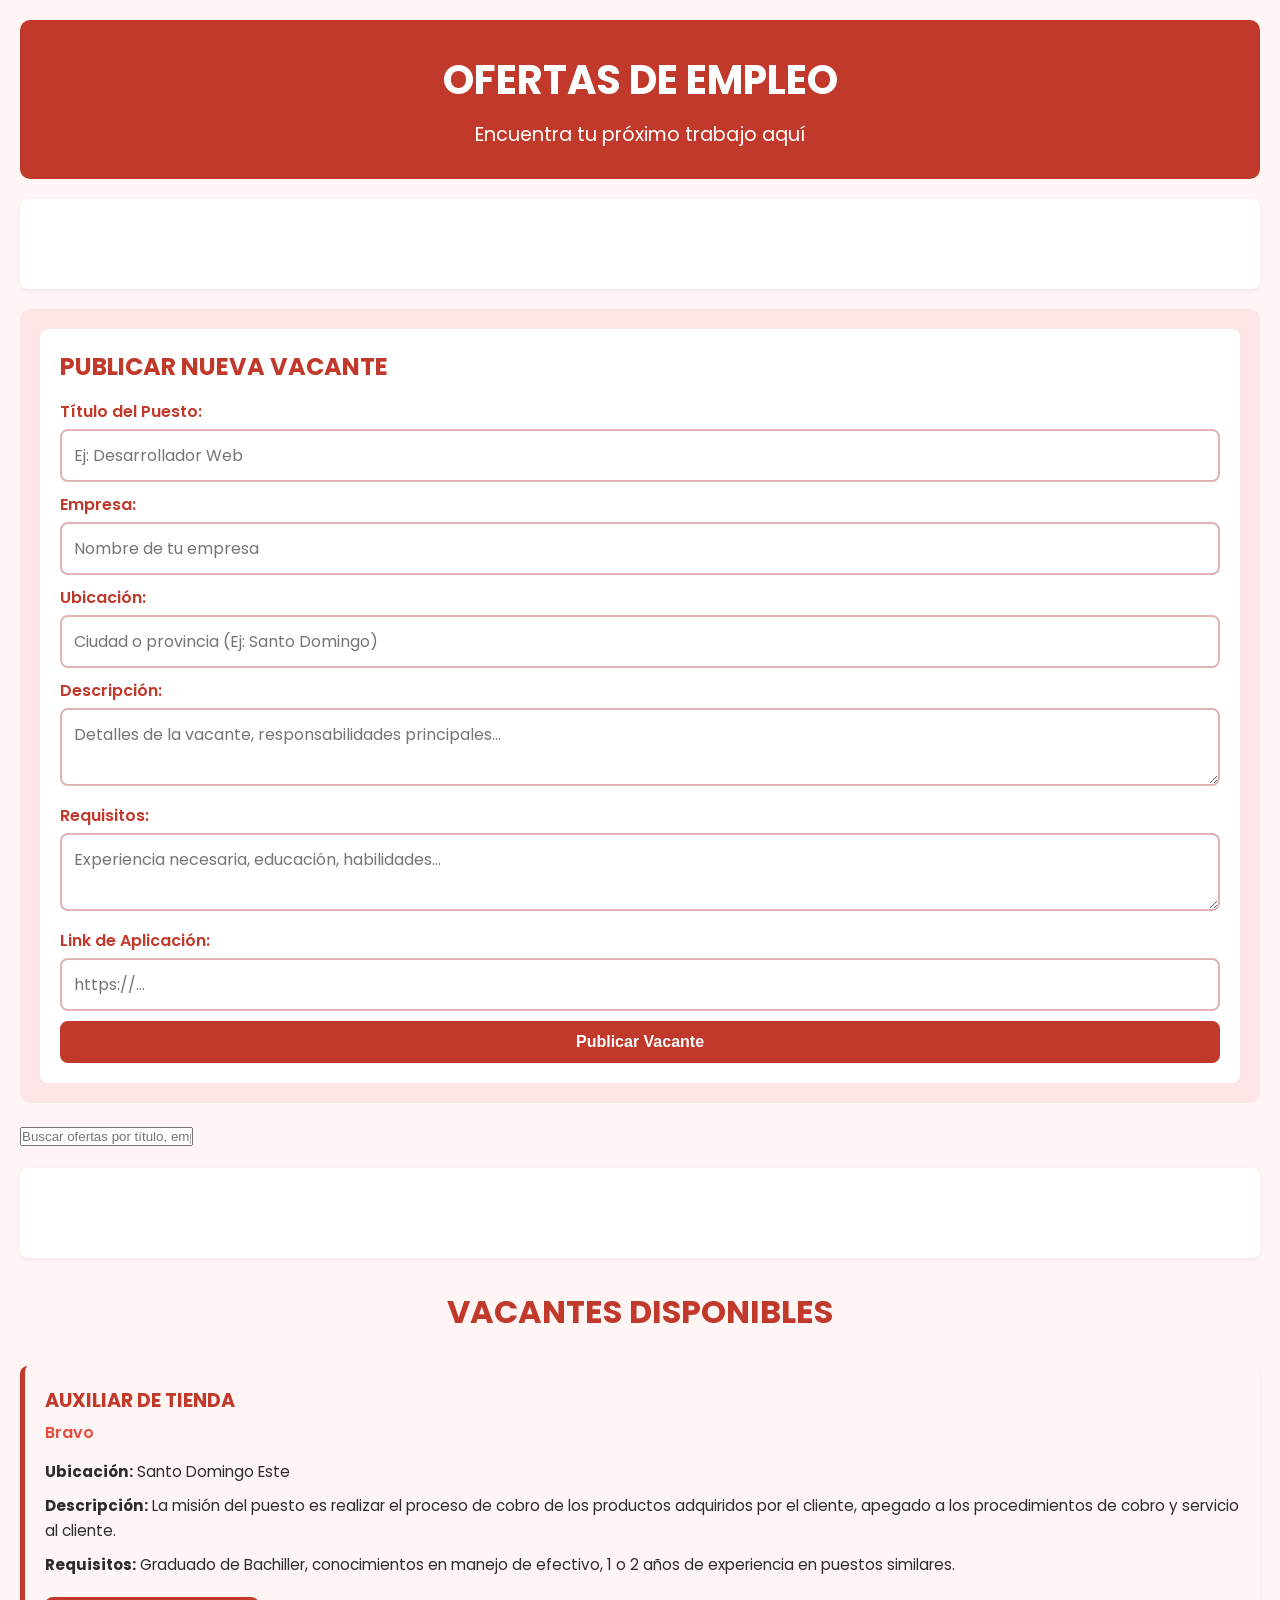
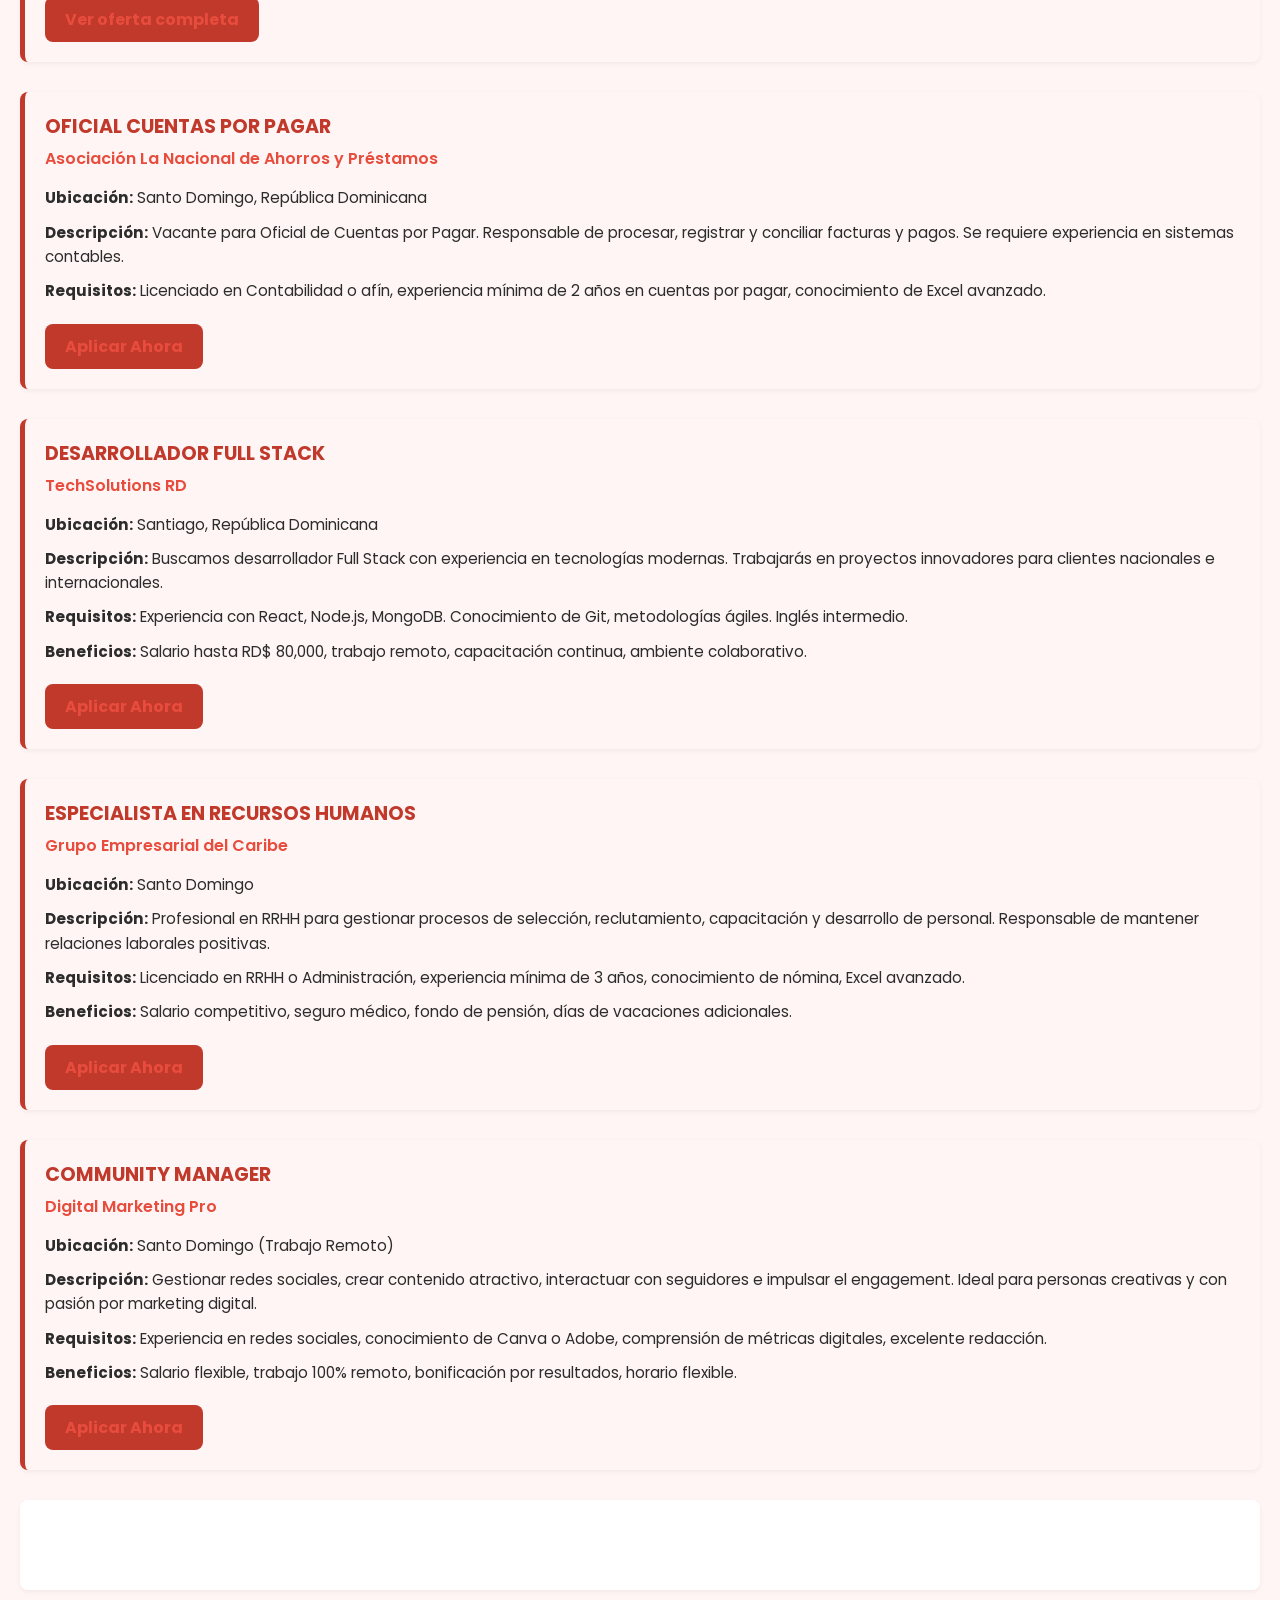
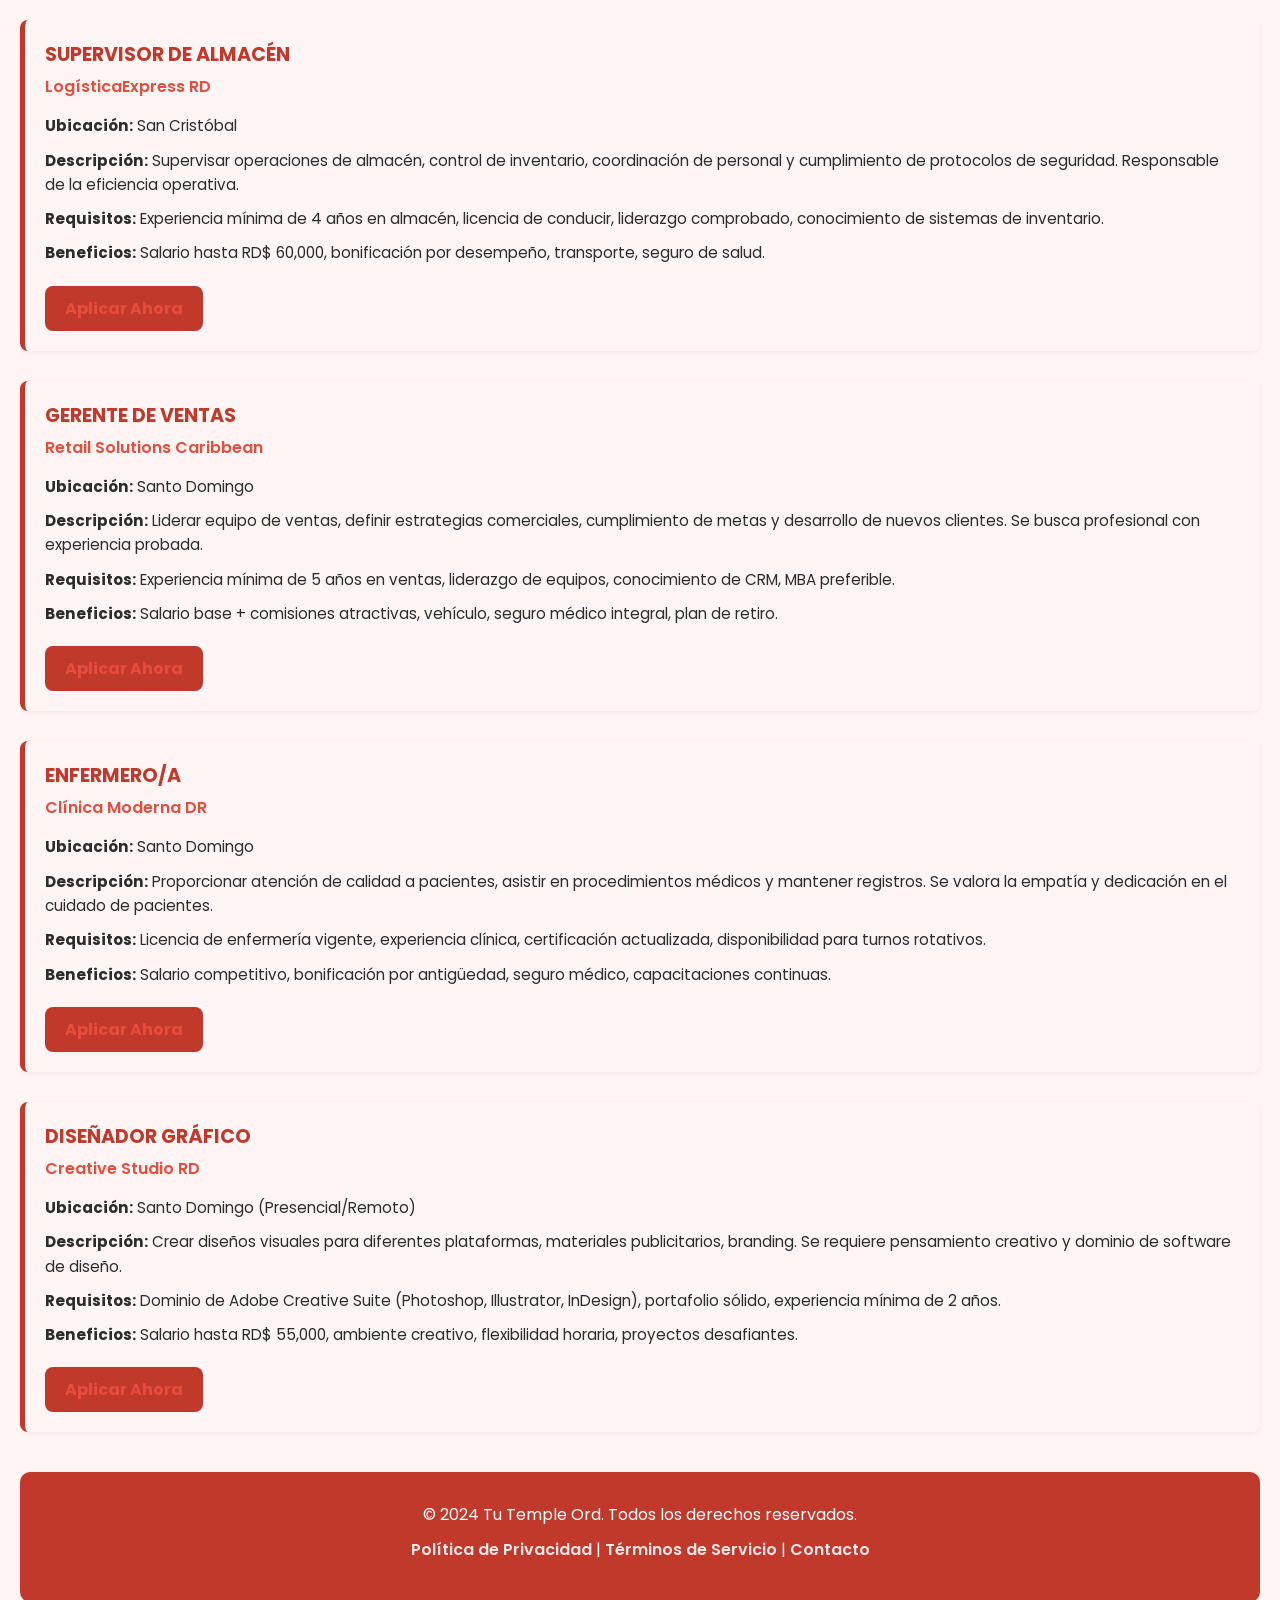
==== commit a2e44a2a: "Agregar buscador de ofertas, mejorar Google Analytics y SEO avanzado" ====
--- a/index.html
+++ b/index.html
@@ -4,15 +4,25 @@
   <meta charset="UTF-8">
   <meta name="viewport" content="width=device-width, initial-scale=1.0">
   <meta name="description" content="Encuentra ofertas de empleo en República Dominicana. Publicar y aplicar a las mejores vacantes disponibles en tu área. Tu Temple Ord - Portal de empleos.">
-  <meta name="keywords" content="empleos, vacantes, trabajos, República Dominicana, ofertas de empleo, buscar trabajo, portal de empleos">
+  <meta name="keywords" content="empleos, vacantes, trabajos, República Dominicana, ofertas de empleo, buscar trabajo, portal de empleos, puestos disponibles, oportunidades laborales">
   <meta name="author" content="Tu Temple Ord">
   <meta name="robots" content="index, follow">
   <meta property="og:title" content="Ofertas de Empleo - Tu Temple Ord">
   <meta property="og:description" content="Encuentra tu próximo trabajo en República Dominicana. Publica ofertas de empleo gratis.">
   <meta property="og:type" content="website">
   <meta name="theme-color" content="#c0392b">
+  <meta name="google-site-verification" content="">
+  <!-- Google Analytics -->
+  <script async src="https://www.googletagmanager.com/gtag/js?id=G-XXXXXXXXXX"></script>
+  <script>
+    window.dataLayer = window.dataLayer || [];
+    function gtag(){dataLayer.push(arguments);}
+    gtag('js', new Date());
+    // Reemplaza G-XXXXXXXXXX con tu ID de Google Analytics
+    // gtag('config', 'G-XXXXXXXXXX');
+  </script>
   
-  <title>Ofertas de Empleo - Tu Temple Ord</title>
+  <title>Ofertas de Empleo - Tu Temple Ord | Busca y Publica Vacantes en RD</title>
   <link href="https://fonts.googleapis.com/css2?family=Poppins:wght@400;600;700&display=swap" rel="stylesheet" crossorigin="anonymous">
   <link rel="stylesheet" href="styles.css">
   <script async src="https://pagead2.googlesyndication.com/pagead/js/adsbygoogle.js?client=ca-pub-4919733211261456" crossorigin="anonymous"></script>
@@ -43,19 +53,19 @@
         <h2>Publicar Nueva Vacante</h2>
         <form id="vacante-form">
           <label for="titulo">Título del Puesto:</label>
-          <input type="text" id="titulo" required>
+          <input type="text" id="titulo" placeholder="Ej: Desarrollador Web" required>
           
           <label for="empresa">Empresa:</label>
-          <input type="text" id="empresa" required>
+          <input type="text" id="empresa" placeholder="Nombre de tu empresa" required>
           
           <label for="ubicacion">Ubicación:</label>
-          <input type="text" id="ubicacion" placeholder="Ciudad o provincia" required>
+          <input type="text" id="ubicacion" placeholder="Ciudad o provincia (Ej: Santo Domingo)" required>
           
           <label for="descripcion">Descripción:</label>
-          <textarea id="descripcion" placeholder="Detalles de la vacante" required></textarea>
+          <textarea id="descripcion" placeholder="Detalles de la vacante, responsabilidades principales..." required></textarea>
           
           <label for="requisitos">Requisitos:</label>
-          <textarea id="requisitos" placeholder="Requisitos necesarios" required></textarea>
+          <textarea id="requisitos" placeholder="Experiencia necesaria, educación, habilidades..." required></textarea>
           
           <label for="link">Link de Aplicación:</label>
           <input type="url" id="link" placeholder="https://..." required>
@@ -63,6 +73,11 @@
           <button type="submit">Publicar Vacante</button>
         </form>
       </section>
+    </section>
+
+    <!-- Buscador de ofertas -->
+    <section id="search-section">
+      <input type="text" id="search-input" placeholder="Buscar ofertas por título, empresa o ubicación...">
     </section>
 
     <!-- ANUNCIO 2: Antes de la lista de vacantes (Rectangle ad) -->
@@ -188,7 +203,8 @@
     <p>&copy; 2024 Tu Temple Ord. Todos los derechos reservados.</p>
     <p>
       <a href="privacy-policy.html" target="_blank">Política de Privacidad</a> | 
-      <a href="terms.html" target="_blank">Términos de Servicio</a>
+      <a href="terms.html" target="_blank">Términos de Servicio</a> |
+      <a href="#contacto">Contacto</a>
     </p>
   </footer>
 
@@ -210,8 +226,15 @@
             <button class="btn-eliminar" onclick="eliminarOferta('${oferta.id}')">Eliminar</button>
           </article>
         `;
-        listado.innerHTML += vacanteHTML;
+        listado.appendChild(crearElemento(vacanteHTML));
       });
+    }
+
+    // Crear elemento DOM desde HTML string
+    function crearElemento(html) {
+      const div = document.createElement('div');
+      div.innerHTML = html.trim();
+      return div.firstChild;
     }
 
     // Guardar nueva oferta
@@ -256,7 +279,7 @@
         </article>
       `;
 
-      listado.innerHTML += vacanteHTML;
+      listado.appendChild(crearElemento(vacanteHTML));
       form.reset();
       
       alert('¡Oferta publicada exitosamente!');
@@ -270,11 +293,32 @@
         localStorage.setItem('ofertas', JSON.stringify(nuevasOfertas));
         
         const elemento = document.querySelector(`[data-id="${id}"]`);
-        elemento.remove();
+        if (elemento) {
+          elemento.remove();
+        }
         
         alert('Oferta eliminada');
       }
     }
+
+    // Función de búsqueda
+    const searchInput = document.getElementById('search-input');
+    searchInput.addEventListener('keyup', function() {
+      const searchTerm = this.value.toLowerCase();
+      const ofertas = document.querySelectorAll('.oferta-empleo');
+      
+      ofertas.forEach(oferta => {
+        const titulo = oferta.querySelector('h3').textContent.toLowerCase();
+        const empresa = oferta.querySelector('h4').textContent.toLowerCase();
+        const ubicacion = oferta.querySelector('p').textContent.toLowerCase();
+        
+        if (titulo.includes(searchTerm) || empresa.includes(searchTerm) || ubicacion.includes(searchTerm)) {
+          oferta.style.display = 'block';
+        } else {
+          oferta.style.display = 'none';
+        }
+      });
+    });
 
     // Cargar ofertas al iniciar
     window.addEventListener('load', cargarOfertas);
--- a/styles.css
+++ b/styles.css
@@ -93,14 +93,21 @@
 }
 
 /* Botón eliminar */
-.delete-btn {
+.btn-eliminar {
   background: #e74c3c;
   color: white;
   border: none;
   padding: 8px 12px;
   margin-top: 10px;
+  margin-left: 10px;
   border-radius: 5px;
   cursor: pointer;
+  font-weight: 600;
+  transition: background 0.3s ease;
+}
+
+.btn-eliminar:hover {
+  background: #c0392b;
 }
 
 /* Formulario */
@@ -132,6 +139,13 @@
   border-radius: 8px;
   font-size: 1em;
   font-family: 'Poppins', sans-serif;
+  resize: vertical;
+}
+
+form input:focus, form textarea:focus {
+  outline: none;
+  border-color: #c0392b;
+  box-shadow: 0 0 5px rgba(192, 57, 43, 0.3);
 }
 
 form label {
@@ -151,6 +165,7 @@
   cursor: pointer;
   font-weight: 600;
   transition: background 0.3s ease;
+  width: 100%;
 }
 
 form button:hover {
@@ -167,6 +182,7 @@
   border-radius: 8px;
   font-weight: 600;
   transition: background 0.3s ease;
+  margin-top: 10px;
 }
 
 .btn-link:hover {
@@ -357,6 +373,13 @@
     font-size: 0.9em;
   }
 
+  .btn-eliminar {
+    padding: 6px 10px;
+    font-size: 0.85em;
+    margin-top: 10px;
+    margin-left: 0;
+  }
+
   #vacantes-publicadas h2 {
     font-size: 1.3em;
   }
@@ -374,4 +397,9 @@
     padding: 10px 15px;
     font-size: 0.95em;
   }
-}+
+  footer {
+    padding: 20px 10px;
+    font-size: 0.9em;
+  }
+}
